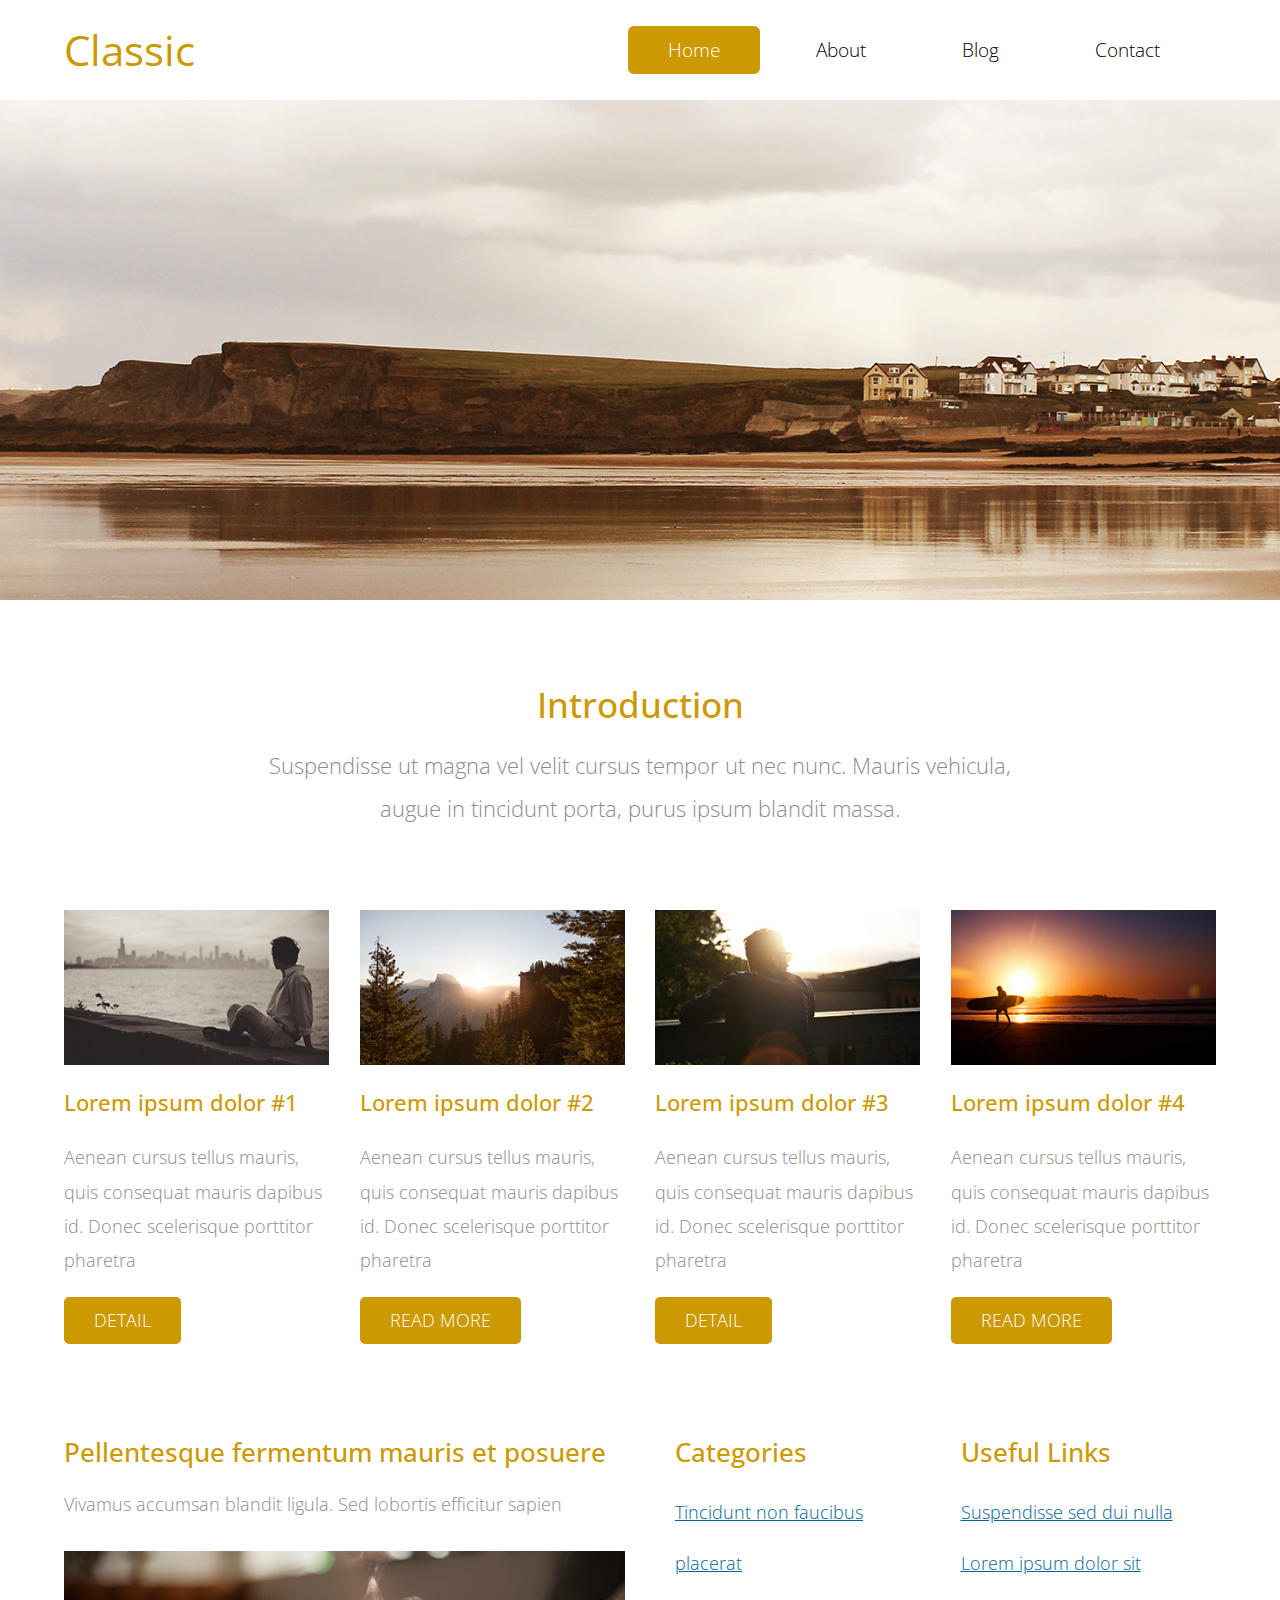
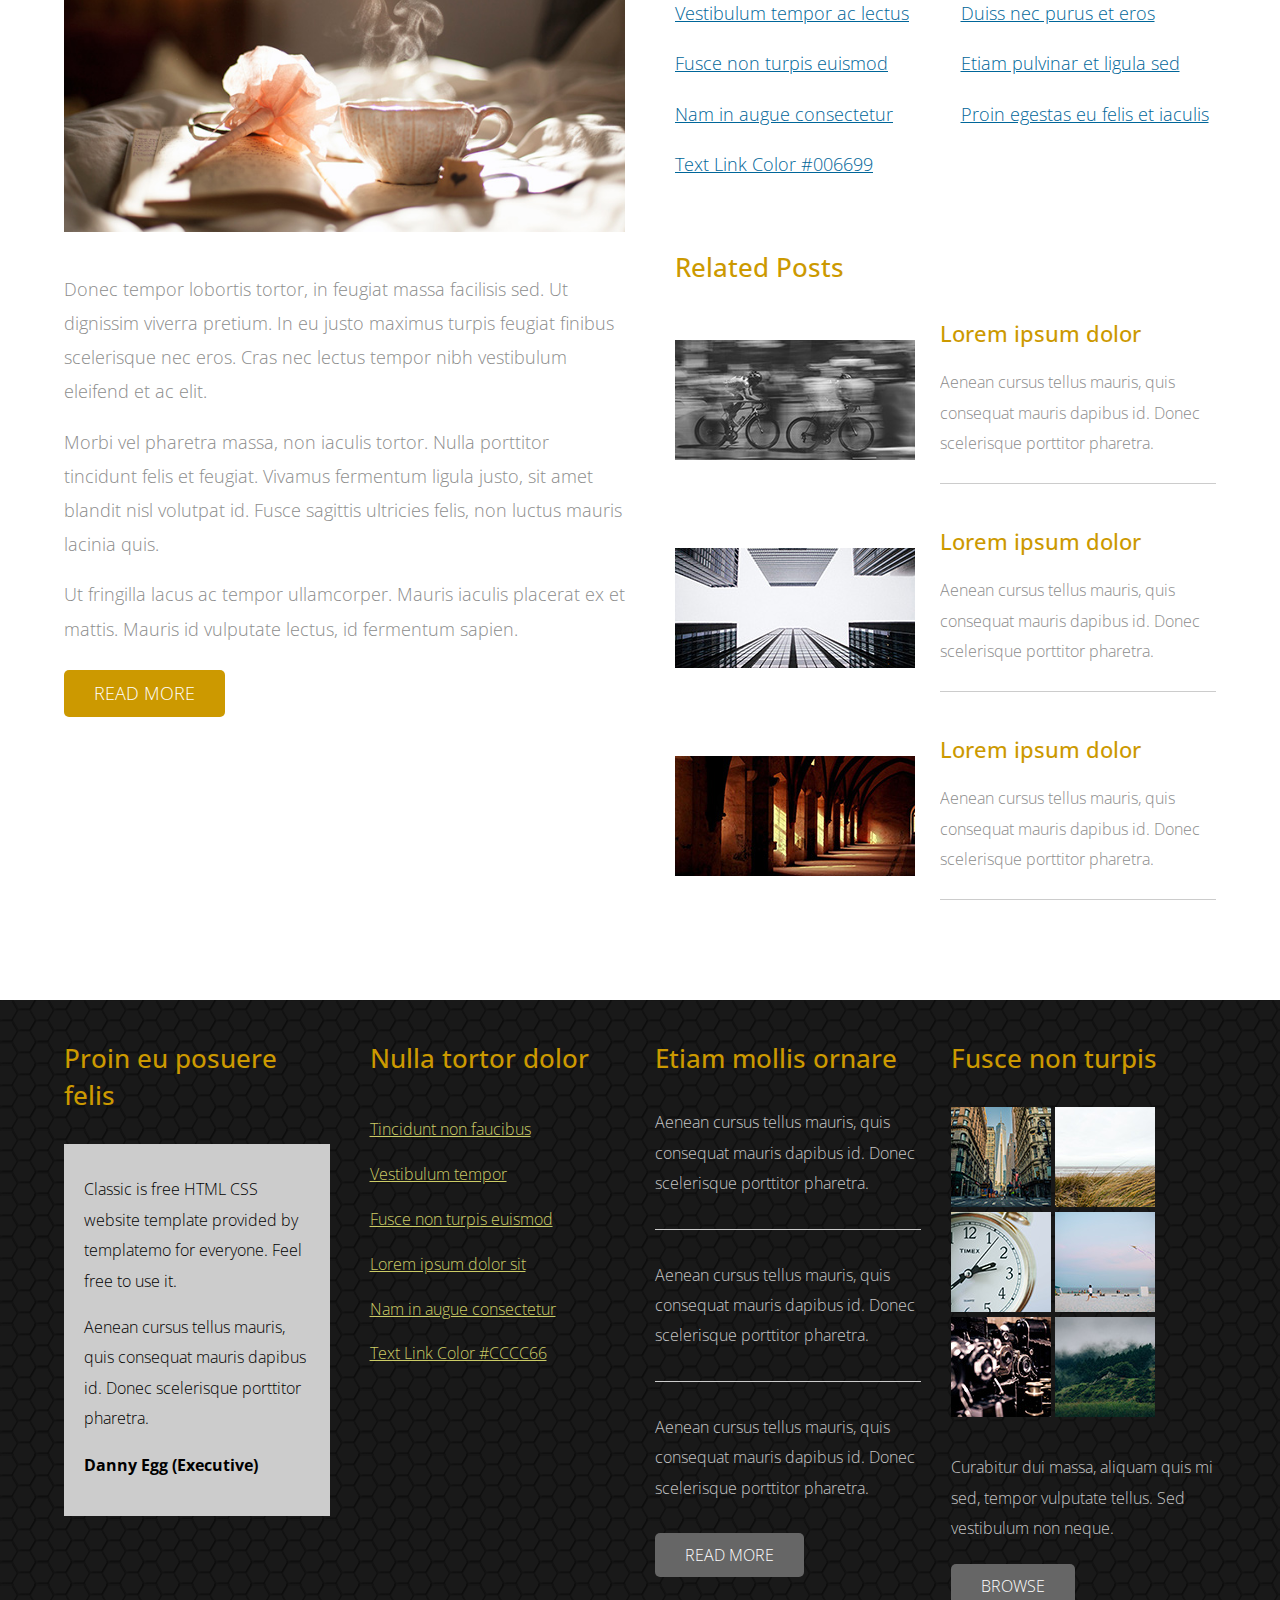
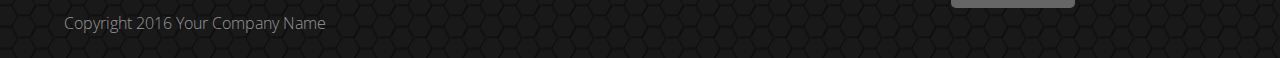
==== index.html @ 5d831ff1 "website is created" ====
<!DOCTYPE html>
<html>
<head>
    <meta charset="utf-8">
    <meta http-equiv="X-UA-Compatible" content="IE=edge">
    <meta name="viewport" content="width=device-width, initial-scale=1">

    <title>Classic - Responsive Bootstrap 4.0 Template</title>
<!--
Classic Template
http://www.templatemo.com/tm-488-classic
-->
    <!-- load stylesheets -->
    <link rel="stylesheet" href="https://fonts.googleapis.com/css?family=Open+Sans:300,400">  <!-- Google web font "Open Sans" -->
    <link rel="stylesheet" href="css/bootstrap.min.css">                                      <!-- Bootstrap style -->
    <link rel="stylesheet" href="css/templatemo-style.css">                                   <!-- Templatemo style -->

    <!-- HTML5 shim and Respond.js for IE8 support of HTML5 elements and media queries -->
    <!-- WARNING: Respond.js doesn't work if you view the page via file:// -->
        <!--[if lt IE 9]>
          <script src="https://oss.maxcdn.com/html5shiv/3.7.2/html5shiv.min.js"></script>
          <script src="https://oss.maxcdn.com/respond/1.4.2/respond.min.js"></script>
          <![endif]-->
</head>

    <body>
       
        <div class="tm-header">
            <div class="container-fluid">
                <div class="tm-header-inner">
                    <a href="#" class="navbar-brand tm-site-name">Classic</a>
                    
                    <!-- navbar -->
                    <nav class="navbar tm-main-nav">

                        <button class="navbar-toggler hidden-md-up" type="button" data-toggle="collapse" data-target="#tmNavbar">
                            &#9776;
                        </button>
                        
                        <div class="collapse navbar-toggleable-sm" id="tmNavbar">
                            <ul class="nav navbar-nav">
                                <li class="nav-item active">
                                    <a href="index.html" class="nav-link">Home</a>
                                </li>
                                <li class="nav-item">
                                    <a href="about.html" class="nav-link">About</a>
                                </li>
                                <li class="nav-item">
                                    <a href="blog.html" class="nav-link">Blog</a>
                                </li>
                                <li class="nav-item">
                                    <a href="contact.html" class="nav-link">Contact</a>
                                </li>
                            </ul>                        
                        </div>
                        
                    </nav>  

                </div>                                  
            </div>            
        </div>

        <div class="tm-home-img-container">
            <img src="img/tm-home-img.jpg" alt="Image" class="hidden-lg-up img-fluid">
        </div>

        <section class="tm-section">
            <div class="container-fluid">
                <div class="row">
                    <div class="col-xs-12 col-sm-12 col-md-12 col-lg-12 text-xs-center">
                        <h2 class="tm-gold-text tm-title">Introduction</h2>
                        <p class="tm-subtitle">Suspendisse ut magna vel velit cursus tempor ut nec nunc. Mauris vehicula, augue in tincidunt porta, purus ipsum blandit massa.</p>
                    </div>
                </div>
                <div class="row">
                    <div class="col-xs-12 col-sm-6 col-md-6 col-lg-3 col-xl-3">

                        <div class="tm-content-box">
                            <img src="img/tm-img-310x180-1.jpg" alt="Image" class="tm-margin-b-20 img-fluid">
                            <h4 class="tm-margin-b-20 tm-gold-text">Lorem ipsum dolor #1</h4>
                            <p class="tm-margin-b-20">Aenean cursus tellus mauris, quis
                            consequat mauris dapibus id. Donec
                            scelerisque porttitor pharetra</p>
                            <a href="#" class="tm-btn text-uppercase">Detail</a>    
                        </div>  

                    </div>

                    <div class="col-xs-12 col-sm-6 col-md-6 col-lg-3 col-xl-3">

                        <div class="tm-content-box">
                            <img src="img/tm-img-310x180-2.jpg" alt="Image" class="tm-margin-b-20 img-fluid">
                            <h4 class="tm-margin-b-20 tm-gold-text">Lorem ipsum dolor #2</h4>
                            <p class="tm-margin-b-20">Aenean cursus tellus mauris, quis
                            consequat mauris dapibus id. Donec
                            scelerisque porttitor pharetra</p>
                            <a href="#" class="tm-btn text-uppercase">Read More</a>    
                        </div>  

                    </div>

                    <div class="col-xs-12 col-sm-6 col-md-6 col-lg-3 col-xl-3">

                        <div class="tm-content-box">
                            <img src="img/tm-img-310x180-3.jpg" alt="Image" class="tm-margin-b-20 img-fluid">
                            <h4 class="tm-margin-b-20 tm-gold-text">Lorem ipsum dolor #3</h4>
                            <p class="tm-margin-b-20">Aenean cursus tellus mauris, quis
                            consequat mauris dapibus id. Donec
                            scelerisque porttitor pharetra</p>
                            <a href="#" class="tm-btn text-uppercase">Detail</a>    
                        </div>  

                    </div>

                    <div class="col-xs-12 col-sm-6 col-md-6 col-lg-3 col-xl-3">

                        <div class="tm-content-box">
                            <img src="img/tm-img-310x180-4.jpg" alt="Image" class="tm-margin-b-20 img-fluid">
                            <h4 class="tm-margin-b-20 tm-gold-text">Lorem ipsum dolor #4</h4>
                            <p class="tm-margin-b-20">Aenean cursus tellus mauris, quis
                            consequat mauris dapibus id. Donec
                            scelerisque porttitor pharetra</p>
                            <a href="#" class="tm-btn text-uppercase">Read More</a>    
                        </div>  

                    </div>
                </div> <!-- row -->

                <div class="row tm-margin-t-big">
                    <div class="col-xs-12 col-sm-12 col-md-12 col-lg-6 col-xl-6">
                        <div class="tm-2-col-left">
                            
                            <h3 class="tm-gold-text tm-title">Pellentesque fermentum mauris et posuere</h3>
                            <p class="tm-margin-b-30">Vivamus accumsan blandit ligula. Sed lobortis efficitur sapien</p>
                            <img src="img/tm-img-660x330-1.jpg" alt="Image" class="tm-margin-b-40 img-fluid">
                            <p>
                                Donec tempor lobortis tortor, in feugiat massa facilisis sed. Ut dignissim viverra pretium. In eu justo maximus turpis feugiat finibus scelerisque nec eros. Cras nec lectus tempor nibh vestibulum eleifend et ac elit.
                            </p>
                            <p>Morbi vel pharetra massa, non iaculis tortor. Nulla porttitor tincidunt felis et feugiat. Vivamus fermentum ligula justo, sit amet blandit nisl volutpat id. Fusce sagittis ultricies felis, non luctus mauris lacinia quis.</p>
                            <p class="m-b-2"> Ut fringilla lacus ac tempor ullamcorper. Mauris iaculis placerat ex et mattis. Mauris id vulputate lectus, id fermentum sapien.
                            </p>
                            <a href="#" class="tm-btn text-uppercase">Read More</a>

                        </div>
                    </div>

                    <div class="col-xs-12 col-sm-12 col-md-12 col-lg-6 col-xl-6">

                        <div class="tm-2-col-right">

                            <div class="tm-2-rows-md-swap">
                                <div class="tm-overflow-auto row tm-2-rows-md-down-2">
                                    <div class="col-xs-12 col-sm-6 col-md-6 col-lg-6 col-xl-6">
                                        <h3 class="tm-gold-text tm-title">
                                            Categories
                                        </h3>
                                        <nav>
                                            <ul class="nav">
                                                <li><a href="#" class="tm-text-link">Tincidunt non faucibus placerat</a></li>
                                                <li><a href="#" class="tm-text-link">Vestibulum tempor ac lectus</a></li>
                                                <li><a href="#" class="tm-text-link">Fusce non turpis euismod</a></li>
                                                <li><a href="#" class="tm-text-link">Nam in augue consectetur</a></li>
                                                <li><a href="#" class="tm-text-link">Text Link Color #006699</a></li>
                                            </ul>
                                        </nav>    
                                    </div> <!-- col -->

                                    <div class="col-xs-12 col-sm-6 col-md-6 col-lg-6 col-xl-6 tm-xs-m-t">
                                        <h3 class="tm-gold-text tm-title">
                                            Useful Links
                                        </h3>
                                        <nav>
                                            <ul class="nav">
                                                <li><a href="#" class="tm-text-link">Suspendisse sed dui nulla</a></li>
                                                <li><a href="#" class="tm-text-link">Lorem ipsum dolor sit</a></li>
                                                <li><a href="#" class="tm-text-link">Duiss nec purus et eros</a></li>
                                                <li><a href="#" class="tm-text-link">Etiam pulvinar et ligula sed</a></li>
                                                <li><a href="#" class="tm-text-link">Proin egestas eu felis et iaculis</a></li>
                                            </ul>
                                        </nav>    
                                    </div> <!-- col -->
                                </div>                        
                                
                                <div class="row tm-2-rows-md-down-1 tm-margin-t-mid">
                                    <div class="col-xs-12 col-sm-12 col-md-12 col-lg-12 col-xl-12">
                                        <h3 class="tm-gold-text tm-title tm-margin-b-30">Related Posts</h3>
                                        <div class="media tm-related-post">
                                          <div class="media-left media-middle">
                                            <a href="#">
                                              <img class="media-object" src="img/tm-img-240x120-1.jpg" alt="Generic placeholder image">
                                            </a>
                                          </div>
                                          <div class="media-body">
                                            <a href="#"><h4 class="media-heading tm-gold-text tm-margin-b-15">Lorem ipsum dolor</h4></a>
                                            <p class="tm-small-font tm-media-description">Aenean cursus tellus mauris, quis consequat mauris dapibus id. Donec scelerisque porttitor pharetra.</p>
                                          </div>
                                        </div>
                                        <div class="media tm-related-post">
                                          <div class="media-left media-middle">
                                            <a href="#">
                                              <img class="media-object" src="img/tm-img-240x120-2.jpg" alt="Generic placeholder image">
                                            </a>
                                          </div>
                                          <div class="media-body">
                                            <a href="#"><h4 class="media-heading tm-gold-text tm-margin-b-15">Lorem ipsum dolor</h4></a>
                                            <p class="tm-small-font tm-media-description">Aenean cursus tellus mauris, quis consequat mauris dapibus id. Donec scelerisque porttitor pharetra.</p>
                                          </div>
                                        </div>
                                        <div class="media tm-related-post">
                                          <div class="media-left media-middle">
                                            <a href="#">
                                              <img class="media-object" src="img/tm-img-240x120-3.jpg" alt="Generic placeholder image">
                                            </a>
                                          </div>
                                          <div class="media-body">
                                            <a href="#"><h4 class="media-heading tm-gold-text tm-margin-b-15">Lorem ipsum dolor</h4></a>
                                            <p class="tm-small-font tm-media-description">Aenean cursus tellus mauris, quis consequat mauris dapibus id. Donec scelerisque porttitor pharetra.</p>
                                          </div>
                                        </div>
                                    </div>
                                </div>    
                            </div>

                        </div>
                        
                    </div>
                </div> <!-- row -->

            </div>
        </section>
        
        <footer class="tm-footer">
            <div class="container-fluid">
                <div class="row">
                    
                    <div class="col-xs-12 col-sm-6 col-md-6 col-lg-3 col-xl-3">
                        
                        <div class="tm-footer-content-box">
                            <h3 class="tm-gold-text tm-title tm-footer-content-box-title">Proin eu posuere felis</h3>
                            <div class="tm-gray-bg">
                                <p>Classic is free HTML CSS website template provided by templatemo for everyone. Feel free to use it.</p>
                                <p>Aenean cursus tellus mauris, quis consequat mauris dapibus id. Donec scelerisque porttitor pharetra.</p>
                                <p><strong>Danny Egg (Executive)</strong></p>    
                            </div>    
                        </div>
                                                
                    </div>

                    <div class="col-xs-12 col-sm-6 col-md-6 col-lg-3 col-xl-3">
                        <div class="tm-footer-content-box tm-footer-links-container">
                        
                            <h3 class="tm-gold-text tm-title tm-footer-content-box-title">Nulla tortor dolor</h3>
                            <nav>
                                <ul class="nav">
                                    <li><a href="#" class="tm-footer-link">Tincidunt non faucibus</a></li>
                                    <li><a href="#" class="tm-footer-link">Vestibulum tempor</a></li>
                                    <li><a href="#" class="tm-footer-link">Fusce non turpis euismod</a></li>
                                    <li><a href="#" class="tm-footer-link">Lorem ipsum dolor sit</a></li>
                                    <li><a href="#" class="tm-footer-link">Nam in augue consectetur</a></li>
                                    <li><a href="#" class="tm-footer-link">Text Link Color #CCCC66</a></li>
                                </ul>
                            </nav>

                        </div>
                        
                    </div>

                    <!-- Add the extra clearfix for only the required viewport 
                        http://stackoverflow.com/questions/24590222/bootstrap-3-grid-with-different-height-in-each-item-is-it-solvable-using-only
                    -->
                    <div class="clearfix hidden-lg-up"></div>

                    <div class="col-xs-12 col-sm-6 col-md-6 col-lg-3 col-xl-3">

                        <div class="tm-footer-content-box">
                        
                            <h3 class="tm-gold-text tm-title tm-footer-content-box-title">Etiam mollis ornare</h3>
                            <p class="tm-margin-b-30">Aenean cursus tellus mauris, quis consequat mauris dapibus id. Donec scelerisque porttitor pharetra.</p><hr class="tm-margin-b-30">
                            <p class="tm-margin-b-30">Aenean cursus tellus mauris, quis consequat mauris dapibus id. Donec scelerisque porttitor pharetra.</p><hr class="tm-margin-b-30">
                            <p class="tm-margin-b-30">Aenean cursus tellus mauris, quis consequat mauris dapibus id. Donec scelerisque porttitor pharetra.</p>
                            <a href="#" class="tm-btn tm-btn-gray text-uppercase">Read More</a>

                        </div>
                        
                    </div>

                    <div class="col-xs-12 col-sm-6 col-md-6 col-lg-3 col-xl-3">

                        <div class="tm-footer-content-box">
                        
                            <h3 class="tm-gold-text tm-title tm-footer-content-box-title">Fusce non turpis</h3>
                            <div class="tm-margin-b-30">
                                <img src="img/tm-img-100x100-1.jpg" alt="Image" class="tm-footer-thumbnail">
                                <img src="img/tm-img-100x100-2.jpg" alt="Image" class="tm-footer-thumbnail">
                                <img src="img/tm-img-100x100-3.jpg" alt="Image" class="tm-footer-thumbnail">
                                <img src="img/tm-img-100x100-4.jpg" alt="Image" class="tm-footer-thumbnail">
                                <img src="img/tm-img-100x100-5.jpg" alt="Image" class="tm-footer-thumbnail">
                                <img src="img/tm-img-100x100-6.jpg" alt="Image" class="tm-footer-thumbnail">
                            </div>
                            <p class="tm-margin-b-20">Curabitur dui massa, aliquam quis mi sed, tempor vulputate tellus. Sed vestibulum non neque.</p>
                            <a href="#" class="tm-btn tm-btn-gray text-uppercase">Browse</a>

                        </div>
                        
                    </div>


                </div>

                <div class="row">
                    <div class="col-xs-12 tm-copyright-col">
                        <p class="tm-copyright-text">Copyright 2016 Your Company Name</p>
                    </div>
                </div>
            </div>
        </footer>

        <!-- load JS files -->
        <script src="js/jquery-1.11.3.min.js"></script>             <!-- jQuery (https://jquery.com/download/) -->
        <script src="https://www.atlasestateagents.co.uk/javascript/tether.min.js"></script> <!-- Tether for Bootstrap, http://stackoverflow.com/questions/34567939/how-to-fix-the-error-error-bootstrap-tooltips-require-tether-http-github-h --> 
        <script src="js/bootstrap.min.js"></script>                 <!-- Bootstrap (http://v4-alpha.getbootstrap.com/) -->
       
</body>
</html>
---- css/templatemo-style.css ----
/* 

Classic Template

http://www.templatemo.com/tm-488-classic

-----------------------------*/

body {
	color: #8c8c8c;
	font-family: 'Open Sans', Helvetica, Arial, sans-serif;
	font-size: 18px;
	font-weight: 300;
	overflow-x: hidden;
}

a, button { transition: all 0.3s ease; }
a:hover,
a:focus {
	text-decoration: none;
	outline: none;
}

h2 { font-size: 2.2rem; }
.tm-thin-font { font-weight: 300; }

.container-fluid {
	margin-left: auto;
	margin-right: auto;
	max-width: 1390px;
	overflow-x: hidden;
}

@media (max-width: 1390px) {
	.container-fluid {
		padding-left: 5%;
		padding-right: 5%;
	}
}

.tm-header-inner {
	display: -webkit-flex;
	display: -ms-flexbox;
	display: flex;
	-webkit-align-items: center;
	    -ms-flex-align: center;
	        align-items: center;
	-webkit-justify-content: space-between;
	    -ms-flex-pack: justify;
	        justify-content: space-between;
	height: 100px;
}

.tm-site-name {
	color: #cc9900;
	display: block;
	font-size: 2.6rem;
	font-weight: 400;
}

.tm-main-nav { font-size: 1.2rem; }

.navbar-nav .nav-link {
	border-radius: 6px;
	color: black;
	padding: 10px 40px;
}

.nav-item.active .nav-link,
.nav-link:hover,
.nav-link:focus {
	color: white;
	background-color: #cc9900;

}

.tm-gold-text { color: #cc9900; }

.tm-section {
	padding-top: 80px;
	padding-bottom: 100px;
}

.tm-home-img-container {
	background-image: url('../img/tm-home-img.jpg');
	background-size: auto;
	background-position: center;
	background-repeat: no-repeat;
	height: 500px;
}

.tm-about-img-container { background-image: url('../img/tm-about-img.jpg');	}
.tm-blog-img-container { background-image: url('../img/tm-blog-img.jpg'); }
.tm-contact-img-container { background-image: url('../img/tm-contact-img.jpg'); }

.tm-about-img-container,
.tm-blog-img-container,
.tm-contact-img-container {
	background-size: auto 200px;
	background-position: center;
	background-repeat: no-repeat;
	height: 200px;
}

.tm-title {
	margin-bottom: 1rem;
	line-height: 1.4;
}

.tm-subtitle {
	font-size: 1.4rem;
	max-width: 800px;
	margin: 0 auto 80px;
}

.tm-content-box {
	max-width: 310px;
	margin: 0 auto;
}

h3 { font-size: 1.65rem; }
h4 { 
	font-size: 1.4rem;
	line-height: 1.6;
}

.tm-btn {
	color: white;
	background-color: #cc9900;
	border: none;
	border-radius: 5px;
	display: inline-block;
	padding: 10px 30px;
}

.tm-btn:hover,
.tm-btn:focus {
	background-color: #906E09;
	color: white;
	outline: none;
}

.tm-btn-gray { background-color: #666666; }
.tm-btn-gray:hover,
.tm-btn-gray:focus {
	background-color: #515050;	
}

.tm-margin-b-15 { margin-bottom: 15px; }
.tm-margin-b-20 { margin-bottom: 20px; }
.tm-margin-b-30 { margin-bottom: 30px; }
.tm-margin-b-40 { margin-bottom: 40px; }
.tm-margin-t-big { margin-top: 90px; }
.tm-margin-t-mid { margin-top: 60px; }
.tm-margin-t-small { margin-top: 30px; }

.tm-text-link { 
	color: #006699; 
	line-height: 2.8;
	text-decoration: underline;
}
.tm-overflow-auto { overflow: auto; }
.tm-small-font { font-size: 1rem; }
.tm-related-post { margin-bottom: 40px; }
.tm-related-post:last-child { margin-bottom: 0; }
.media-left { padding-right: 25px; }
.media-body {
	border-bottom: 1px solid #ccc;
	padding-bottom: 25px;
}

.tm-media-description { margin-bottom: 0; }

.tm-2-col-right { padding-left: 20px; }

.tm-footer {
	color: #c6c6c6;
	background-color: #191919;
	background-image: url('../img/classic-pattern-bg.png');
	font-size: 1rem;
	padding-top: 40px;
	padding-bottom: 20px;
}

.tm-footer-links-container { padding-left: 10px; }

.tm-footer-link {
	color: #CCCC66;
	line-height: 2.8;
	text-decoration: underline;
}

.tm-footer-link:hover,
.tm-footer-link:focus {
	color: #CCCC66;
	text-decoration: none;
}
.tm-footer-thumbnail { margin-bottom: 5px; }

.tm-copyright-text { 
	color: #999999; 
	margin-bottom: 0;
}

hr { border-top: 1px solid #CCCCCC; }
p { line-height: 1.9; }

.tm-gray-bg { 
	background-color: #CCCCCC; 
	color: black;
	padding: 30px 20px 20px;
}
.tm-footer-content-box-title { margin-bottom: 30px; }

.tm-img-post { margin-bottom: 30px; }

.tm-aside-r { padding-left: 30px; }

.form-control {
	border-radius: 0;
	font-size: 1.1rem;
	padding: 0.75rem 1rem;
}

.form-control:focus { border-color: #CC9900; }

.tm-form-description { margin-top: 30px; }
.tm-contact-form { padding-top: 20px; }

#google-map {
    height: 333px;
    width: 100%;
    margin-top: 40px;
}

.tm-contact-right { padding-left: 30px; }
.tm-p-small { font-size: 1rem; }

@media (max-width: 1199px) {
	.tm-2-col-left { padding-right: 0; }
	.tm-2-col-right { padding-left: 0; }
	.tm-text-link {
		line-height: 2.2;
	}
	.container-fluid {
		padding-left: 4%;
		padding-right: 4%;
	}
}

@media (max-width: 991px){

	.tm-home-img-container {
		background:none;
		height: auto;
	}

	.tm-subtitle { margin-bottom: 40px; }
	
	#tmNavbar .navbar-nav .nav-link { padding: 10px 25px; }
	.media { max-width: 240px; }
	.media-left {
		display: block;
		margin-bottom: 20px;
	}

	.tm-content-box { margin-bottom: 50px; }
	.tm-text-link { line-height: 2.4; }

	.tm-section {
	    padding-top: 50px;
	    padding-bottom: 60px;
	}

	.tm-2-col-left, .tm-2-col-right { 
		margin: 0 auto;
		max-width: 660px; 
	}
	
	.tm-margin-t-big { margin-top: 30px; }
	.media { max-width: 100%; }
	.media-left {
		display: table-cell;
		margin-bottom: 0;
	}

	.tm-footer-content-box { margin-bottom: 40px; }

	.tm-2-rows-md-swap {
		display: -webkit-flex;
		display: -ms-flexbox;
		display: flex;
		-webkit-flex-direction: column;
		    -ms-flex-direction: column;
		        flex-direction: column;
	}

	.tm-2-rows-md-down-1 {
		-webkit-order: 1;
		    -ms-flex-order: 1;
		        order: 1;		
	}
	.tm-2-rows-md-down-2 {
		-webkit-order: 2;
		    -ms-flex-order: 2;
		        order: 2;
		margin-bottom: 0;
		margin-top: 30px;		
	}

	.tm-contact-right { 
		padding-left: 15px; 
		padding-top: 40px;
	}
}

@media (max-width: 897px) {
	.tm-btn {
		padding: 10px 15px;
		font-size: 1rem;
	}
}

@media (max-width: 767px) {
	.tm-main-nav {
		position: fixed;
		right: 0;
		top: 21px;
		z-index: 1000;
	}
	#tmNavbar .navbar-nav .nav-item { float: none; }
	#tmNavbar .navbar-nav .nav-link { padding: 10px 35px; }
	#tmNavbar {
		background: white; 
		border-radius: 6px;
	}
	#tmNavbar .navbar-nav .nav-item+.nav-item { margin-left: 0; }
	.navbar-toggler {
		background: white;
		border-color: #cc9900;
		color: #cc9900;
		display: block;
		margin-left: auto;
		margin-right: 0;
	}
	.navbar-toggler:focus { outline: none; }
	.tm-content-box { margin-bottom: 50px; }
	
	.tm-2-col-left {
		padding-right: 0;
		max-width: 660px;
	}

	.tm-2-col-right { padding-left: 0; }
	.tm-margin-b-40 { margin-bottom: 25px; }
	
	.tm-copyright-text { padding-top: 0; }
	.tm-gray-bg { padding: 20px 20px 10px; }
	.tm-footer { padding-bottom: 15px; }

	.tm-2-rows-sm-swap {
		display: -webkit-flex;
		display: -ms-flexbox;
		display: flex;
		-webkit-flex-direction: column;
		    -ms-flex-direction: column;
		        flex-direction: column;
	}

	.tm-2-rows-sm-down-1 {
		-webkit-order: 1;
		    -ms-flex-order: 1;
		        order: 1;		
	}
	.tm-2-rows-sm-down-2 {
		-webkit-order: 2;
		    -ms-flex-order: 2;
		        order: 2;
		margin-bottom: 0;
		margin-top: 30px;		
	}

	.tm-sm-m-b { margin-bottom: 20px; }
	.tm-aside-r { padding-left: 15px; }
	.tm-aside-container {
		max-width: 310px;
		margin: 0 auto;
	}

	.tm-blog-post {	padding-bottom: 10px; }
	.tm-content-box-contact {
		margin-top: 40px;
		margin-bottom: 0;
	}

	.tm-contact-row-related-posts {	margin-top: 40px; }
}

@media (max-width: 543px) {
	.tm-footer-links-container { padding-left: 0; }
	.tm-xs-m-t { margin-top: 20px; }
	.tm-btn { padding: 10px 30px; }
}

@media(max-width: 510px) {
	.media { max-width: 240px; }
	.media-left {
		display: block;
		margin-bottom: 20px;
	}
		
	.tm-section {
		padding-top: 10%;
		padding-bottom: 10%;
	}

	.tm-subtitle { margin-bottom: 20px; }
	.tm-margin-b-40 { margin-bottom: 15px; }
	.tm-content-box { margin-bottom: 40px; }
	.tm-margin-t-mid { margin-top: 30px; }
	.tm-footer-content-box { margin-bottom: 40px; }
	.tm-footer-content-box-title { margin-bottom: 15px; }
	#google-map { margin-top: 25px; }
	.tm-map-section { margin-top: 50px; }

	.tm-contact-related-posts-container {
		max-width: 240px;
		margin-left: auto;
		margin-right: auto;
	}
}
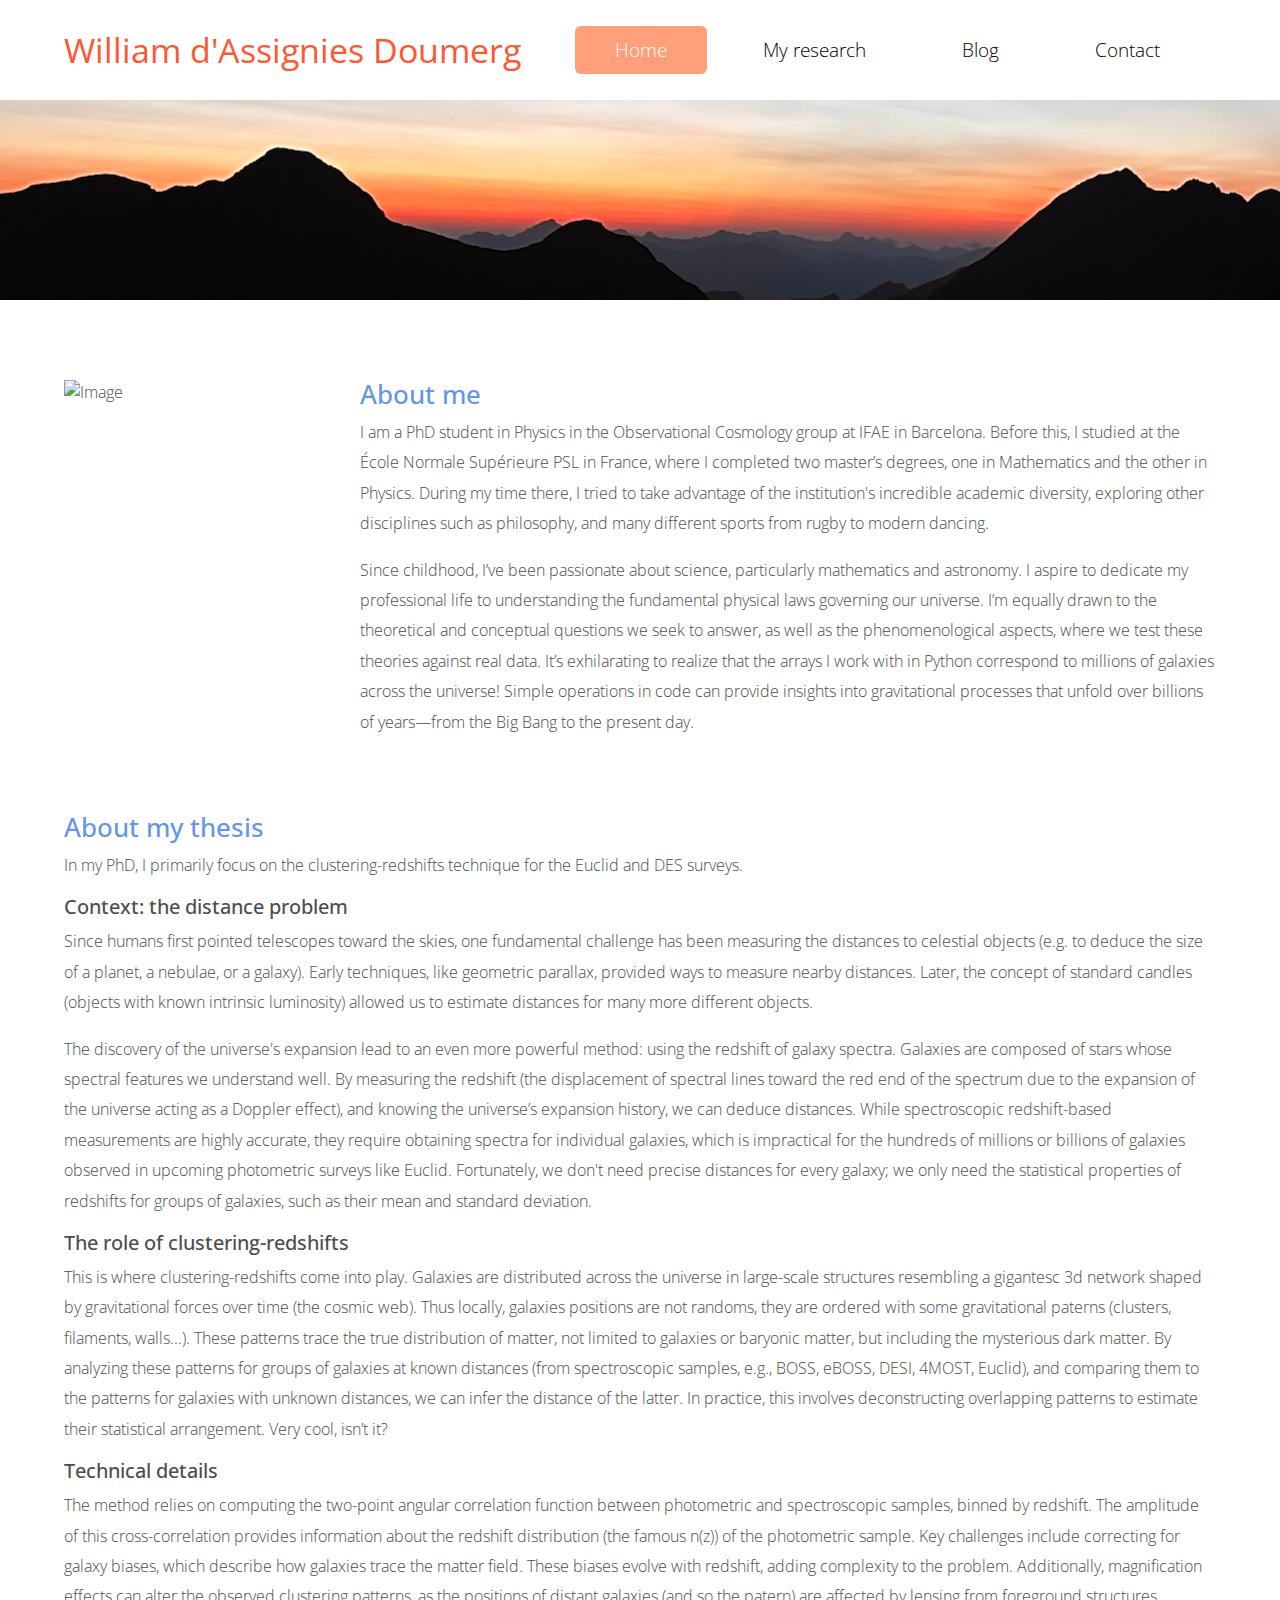
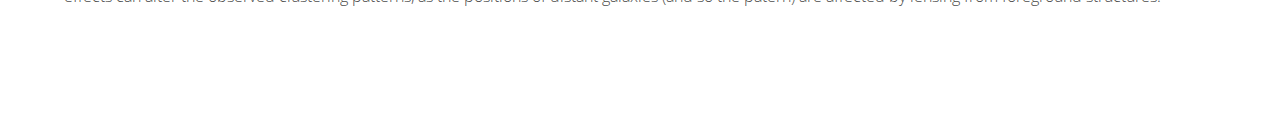
==== commit 57fc981f: "website is updtaed" ====
--- a/index.html
+++ b/index.html
@@ -24,26 +24,26 @@
 </head>
 
     <body>
-       
+
         <div class="tm-header">
             <div class="container-fluid">
                 <div class="tm-header-inner">
-                    <a href="#" class="navbar-brand tm-site-name">Classic</a>
-                    
+                    <a href="#" class="navbar-brand tm-site-name">William d'Assignies Doumerg</a>
+
                     <!-- navbar -->
                     <nav class="navbar tm-main-nav">
 
                         <button class="navbar-toggler hidden-md-up" type="button" data-toggle="collapse" data-target="#tmNavbar">
                             &#9776;
                         </button>
-                        
+
                         <div class="collapse navbar-toggleable-sm" id="tmNavbar">
                             <ul class="nav navbar-nav">
                                 <li class="nav-item active">
                                     <a href="index.html" class="nav-link">Home</a>
                                 </li>
                                 <li class="nav-item">
-                                    <a href="about.html" class="nav-link">About</a>
+                                    <a href="about.html" class="nav-link">My research</a>
                                 </li>
                                 <li class="nav-item">
                                     <a href="blog.html" class="nav-link">Blog</a>
@@ -51,274 +51,65 @@
                                 <li class="nav-item">
                                     <a href="contact.html" class="nav-link">Contact</a>
                                 </li>
-                            </ul>                        
+                            </ul>
                         </div>
-                        
-                    </nav>  
 
-                </div>                                  
-            </div>            
+                    </nav>
+
+                </div>
+            </div>
         </div>
 
-        <div class="tm-home-img-container">
-            <img src="img/tm-home-img.jpg" alt="Image" class="hidden-lg-up img-fluid">
-        </div>
-
-        <section class="tm-section">
-            <div class="container-fluid">
-                <div class="row">
-                    <div class="col-xs-12 col-sm-12 col-md-12 col-lg-12 text-xs-center">
-                        <h2 class="tm-gold-text tm-title">Introduction</h2>
-                        <p class="tm-subtitle">Suspendisse ut magna vel velit cursus tempor ut nec nunc. Mauris vehicula, augue in tincidunt porta, purus ipsum blandit massa.</p>
-                    </div>
-                </div>
-                <div class="row">
-                    <div class="col-xs-12 col-sm-6 col-md-6 col-lg-3 col-xl-3">
-
-                        <div class="tm-content-box">
-                            <img src="img/tm-img-310x180-1.jpg" alt="Image" class="tm-margin-b-20 img-fluid">
-                            <h4 class="tm-margin-b-20 tm-gold-text">Lorem ipsum dolor #1</h4>
-                            <p class="tm-margin-b-20">Aenean cursus tellus mauris, quis
-                            consequat mauris dapibus id. Donec
-                            scelerisque porttitor pharetra</p>
-                            <a href="#" class="tm-btn text-uppercase">Detail</a>    
-                        </div>  
-
-                    </div>
-
-                    <div class="col-xs-12 col-sm-6 col-md-6 col-lg-3 col-xl-3">
-
-                        <div class="tm-content-box">
-                            <img src="img/tm-img-310x180-2.jpg" alt="Image" class="tm-margin-b-20 img-fluid">
-                            <h4 class="tm-margin-b-20 tm-gold-text">Lorem ipsum dolor #2</h4>
-                            <p class="tm-margin-b-20">Aenean cursus tellus mauris, quis
-                            consequat mauris dapibus id. Donec
-                            scelerisque porttitor pharetra</p>
-                            <a href="#" class="tm-btn text-uppercase">Read More</a>    
-                        </div>  
-
-                    </div>
-
-                    <div class="col-xs-12 col-sm-6 col-md-6 col-lg-3 col-xl-3">
-
-                        <div class="tm-content-box">
-                            <img src="img/tm-img-310x180-3.jpg" alt="Image" class="tm-margin-b-20 img-fluid">
-                            <h4 class="tm-margin-b-20 tm-gold-text">Lorem ipsum dolor #3</h4>
-                            <p class="tm-margin-b-20">Aenean cursus tellus mauris, quis
-                            consequat mauris dapibus id. Donec
-                            scelerisque porttitor pharetra</p>
-                            <a href="#" class="tm-btn text-uppercase">Detail</a>    
-                        </div>  
-
-                    </div>
-
-                    <div class="col-xs-12 col-sm-6 col-md-6 col-lg-3 col-xl-3">
-
-                        <div class="tm-content-box">
-                            <img src="img/tm-img-310x180-4.jpg" alt="Image" class="tm-margin-b-20 img-fluid">
-                            <h4 class="tm-margin-b-20 tm-gold-text">Lorem ipsum dolor #4</h4>
-                            <p class="tm-margin-b-20">Aenean cursus tellus mauris, quis
-                            consequat mauris dapibus id. Donec
-                            scelerisque porttitor pharetra</p>
-                            <a href="#" class="tm-btn text-uppercase">Read More</a>    
-                        </div>  
-
-                    </div>
-                </div> <!-- row -->
-
-                <div class="row tm-margin-t-big">
-                    <div class="col-xs-12 col-sm-12 col-md-12 col-lg-6 col-xl-6">
-                        <div class="tm-2-col-left">
-                            
-                            <h3 class="tm-gold-text tm-title">Pellentesque fermentum mauris et posuere</h3>
-                            <p class="tm-margin-b-30">Vivamus accumsan blandit ligula. Sed lobortis efficitur sapien</p>
-                            <img src="img/tm-img-660x330-1.jpg" alt="Image" class="tm-margin-b-40 img-fluid">
-                            <p>
-                                Donec tempor lobortis tortor, in feugiat massa facilisis sed. Ut dignissim viverra pretium. In eu justo maximus turpis feugiat finibus scelerisque nec eros. Cras nec lectus tempor nibh vestibulum eleifend et ac elit.
-                            </p>
-                            <p>Morbi vel pharetra massa, non iaculis tortor. Nulla porttitor tincidunt felis et feugiat. Vivamus fermentum ligula justo, sit amet blandit nisl volutpat id. Fusce sagittis ultricies felis, non luctus mauris lacinia quis.</p>
-                            <p class="m-b-2"> Ut fringilla lacus ac tempor ullamcorper. Mauris iaculis placerat ex et mattis. Mauris id vulputate lectus, id fermentum sapien.
-                            </p>
-                            <a href="#" class="tm-btn text-uppercase">Read More</a>
-
-                        </div>
-                    </div>
-
-                    <div class="col-xs-12 col-sm-12 col-md-12 col-lg-6 col-xl-6">
-
-                        <div class="tm-2-col-right">
-
-                            <div class="tm-2-rows-md-swap">
-                                <div class="tm-overflow-auto row tm-2-rows-md-down-2">
-                                    <div class="col-xs-12 col-sm-6 col-md-6 col-lg-6 col-xl-6">
-                                        <h3 class="tm-gold-text tm-title">
-                                            Categories
-                                        </h3>
-                                        <nav>
-                                            <ul class="nav">
-                                                <li><a href="#" class="tm-text-link">Tincidunt non faucibus placerat</a></li>
-                                                <li><a href="#" class="tm-text-link">Vestibulum tempor ac lectus</a></li>
-                                                <li><a href="#" class="tm-text-link">Fusce non turpis euismod</a></li>
-                                                <li><a href="#" class="tm-text-link">Nam in augue consectetur</a></li>
-                                                <li><a href="#" class="tm-text-link">Text Link Color #006699</a></li>
-                                            </ul>
-                                        </nav>    
-                                    </div> <!-- col -->
-
-                                    <div class="col-xs-12 col-sm-6 col-md-6 col-lg-6 col-xl-6 tm-xs-m-t">
-                                        <h3 class="tm-gold-text tm-title">
-                                            Useful Links
-                                        </h3>
-                                        <nav>
-                                            <ul class="nav">
-                                                <li><a href="#" class="tm-text-link">Suspendisse sed dui nulla</a></li>
-                                                <li><a href="#" class="tm-text-link">Lorem ipsum dolor sit</a></li>
-                                                <li><a href="#" class="tm-text-link">Duiss nec purus et eros</a></li>
-                                                <li><a href="#" class="tm-text-link">Etiam pulvinar et ligula sed</a></li>
-                                                <li><a href="#" class="tm-text-link">Proin egestas eu felis et iaculis</a></li>
-                                            </ul>
-                                        </nav>    
-                                    </div> <!-- col -->
-                                </div>                        
-                                
-                                <div class="row tm-2-rows-md-down-1 tm-margin-t-mid">
-                                    <div class="col-xs-12 col-sm-12 col-md-12 col-lg-12 col-xl-12">
-                                        <h3 class="tm-gold-text tm-title tm-margin-b-30">Related Posts</h3>
-                                        <div class="media tm-related-post">
-                                          <div class="media-left media-middle">
-                                            <a href="#">
-                                              <img class="media-object" src="img/tm-img-240x120-1.jpg" alt="Generic placeholder image">
-                                            </a>
-                                          </div>
-                                          <div class="media-body">
-                                            <a href="#"><h4 class="media-heading tm-gold-text tm-margin-b-15">Lorem ipsum dolor</h4></a>
-                                            <p class="tm-small-font tm-media-description">Aenean cursus tellus mauris, quis consequat mauris dapibus id. Donec scelerisque porttitor pharetra.</p>
-                                          </div>
-                                        </div>
-                                        <div class="media tm-related-post">
-                                          <div class="media-left media-middle">
-                                            <a href="#">
-                                              <img class="media-object" src="img/tm-img-240x120-2.jpg" alt="Generic placeholder image">
-                                            </a>
-                                          </div>
-                                          <div class="media-body">
-                                            <a href="#"><h4 class="media-heading tm-gold-text tm-margin-b-15">Lorem ipsum dolor</h4></a>
-                                            <p class="tm-small-font tm-media-description">Aenean cursus tellus mauris, quis consequat mauris dapibus id. Donec scelerisque porttitor pharetra.</p>
-                                          </div>
-                                        </div>
-                                        <div class="media tm-related-post">
-                                          <div class="media-left media-middle">
-                                            <a href="#">
-                                              <img class="media-object" src="img/tm-img-240x120-3.jpg" alt="Generic placeholder image">
-                                            </a>
-                                          </div>
-                                          <div class="media-body">
-                                            <a href="#"><h4 class="media-heading tm-gold-text tm-margin-b-15">Lorem ipsum dolor</h4></a>
-                                            <p class="tm-small-font tm-media-description">Aenean cursus tellus mauris, quis consequat mauris dapibus id. Donec scelerisque porttitor pharetra.</p>
-                                          </div>
-                                        </div>
-                                    </div>
-                                </div>    
-                            </div>
-
-                        </div>
-                        
-                    </div>
-                </div> <!-- row -->
-
-            </div>
-        </section>
-        
-        <footer class="tm-footer">
-            <div class="container-fluid">
-                <div class="row">
-                    
-                    <div class="col-xs-12 col-sm-6 col-md-6 col-lg-3 col-xl-3">
-                        
-                        <div class="tm-footer-content-box">
-                            <h3 class="tm-gold-text tm-title tm-footer-content-box-title">Proin eu posuere felis</h3>
-                            <div class="tm-gray-bg">
-                                <p>Classic is free HTML CSS website template provided by templatemo for everyone. Feel free to use it.</p>
-                                <p>Aenean cursus tellus mauris, quis consequat mauris dapibus id. Donec scelerisque porttitor pharetra.</p>
-                                <p><strong>Danny Egg (Executive)</strong></p>    
-                            </div>    
-                        </div>
-                                                
-                    </div>
-
-                    <div class="col-xs-12 col-sm-6 col-md-6 col-lg-3 col-xl-3">
-                        <div class="tm-footer-content-box tm-footer-links-container">
-                        
-                            <h3 class="tm-gold-text tm-title tm-footer-content-box-title">Nulla tortor dolor</h3>
-                            <nav>
-                                <ul class="nav">
-                                    <li><a href="#" class="tm-footer-link">Tincidunt non faucibus</a></li>
-                                    <li><a href="#" class="tm-footer-link">Vestibulum tempor</a></li>
-                                    <li><a href="#" class="tm-footer-link">Fusce non turpis euismod</a></li>
-                                    <li><a href="#" class="tm-footer-link">Lorem ipsum dolor sit</a></li>
-                                    <li><a href="#" class="tm-footer-link">Nam in augue consectetur</a></li>
-                                    <li><a href="#" class="tm-footer-link">Text Link Color #CCCC66</a></li>
-                                </ul>
-                            </nav>
-
-                        </div>
-                        
-                    </div>
-
-                    <!-- Add the extra clearfix for only the required viewport 
-                        http://stackoverflow.com/questions/24590222/bootstrap-3-grid-with-different-height-in-each-item-is-it-solvable-using-only
-                    -->
-                    <div class="clearfix hidden-lg-up"></div>
-
-                    <div class="col-xs-12 col-sm-6 col-md-6 col-lg-3 col-xl-3">
-
-                        <div class="tm-footer-content-box">
-                        
-                            <h3 class="tm-gold-text tm-title tm-footer-content-box-title">Etiam mollis ornare</h3>
-                            <p class="tm-margin-b-30">Aenean cursus tellus mauris, quis consequat mauris dapibus id. Donec scelerisque porttitor pharetra.</p><hr class="tm-margin-b-30">
-                            <p class="tm-margin-b-30">Aenean cursus tellus mauris, quis consequat mauris dapibus id. Donec scelerisque porttitor pharetra.</p><hr class="tm-margin-b-30">
-                            <p class="tm-margin-b-30">Aenean cursus tellus mauris, quis consequat mauris dapibus id. Donec scelerisque porttitor pharetra.</p>
-                            <a href="#" class="tm-btn tm-btn-gray text-uppercase">Read More</a>
-
-                        </div>
-                        
-                    </div>
-
-                    <div class="col-xs-12 col-sm-6 col-md-6 col-lg-3 col-xl-3">
-
-                        <div class="tm-footer-content-box">
-                        
-                            <h3 class="tm-gold-text tm-title tm-footer-content-box-title">Fusce non turpis</h3>
-                            <div class="tm-margin-b-30">
-                                <img src="img/tm-img-100x100-1.jpg" alt="Image" class="tm-footer-thumbnail">
-                                <img src="img/tm-img-100x100-2.jpg" alt="Image" class="tm-footer-thumbnail">
-                                <img src="img/tm-img-100x100-3.jpg" alt="Image" class="tm-footer-thumbnail">
-                                <img src="img/tm-img-100x100-4.jpg" alt="Image" class="tm-footer-thumbnail">
-                                <img src="img/tm-img-100x100-5.jpg" alt="Image" class="tm-footer-thumbnail">
-                                <img src="img/tm-img-100x100-6.jpg" alt="Image" class="tm-footer-thumbnail">
-                            </div>
-                            <p class="tm-margin-b-20">Curabitur dui massa, aliquam quis mi sed, tempor vulputate tellus. Sed vestibulum non neque.</p>
-                            <a href="#" class="tm-btn tm-btn-gray text-uppercase">Browse</a>
-
-                        </div>
-                        
-                    </div>
-
+                <div class="tm-home-img-container">
 
                 </div>
 
-                <div class="row">
-                    <div class="col-xs-12 tm-copyright-col">
-                        <p class="tm-copyright-text">Copyright 2016 Your Company Name</p>
+                <section class="tm-section">
+                    <div class="container-fluid">
+                        <div class="row tm-2-rows-sm-swap">
+                            <div class="col-xs-12 col-sm-12 col-md-4 col-lg-3 col-xl-3 tm-2-rows-sm-down-2">
+
+                                <img src="img/me.JPG" alt="Image" class="img-fluid tm-img-post">
+
+
+
+
+                            </div>
+
+                            <div class="col-xs-12 col-sm-12 col-md-8 col-lg-9 col-xl-9 tm-2-rows-sm-down-1">
+                                <h3 class="tm-gold-text"> About me </h3>
+                                <p>I am a PhD student in Physics in the Observational Cosmology group at IFAE in Barcelona. Before this, I studied at the École Normale Supérieure PSL in France, where I completed two master’s degrees, one in Mathematics and the other in Physics. During my time there, I tried to take advantage of the institution's incredible academic diversity, exploring other disciplines such as philosophy, and many different sports from rugby to modern dancing.</p>
+                                <p>Since childhood, I’ve been passionate about science, particularly mathematics and astronomy. I aspire to dedicate my professional life to understanding the fundamental physical laws governing our universe. I’m equally drawn to the theoretical and conceptual questions we seek to answer, as well as the phenomenological aspects, where we test these theories against real data. It’s exhilarating to realize that the arrays I work with in Python correspond to millions of galaxies across the universe! Simple operations in code can provide insights into gravitational processes that unfold over billions of years—from the Big Bang to the present day.<p>
+                                </div>
+                        </div>
+
+                        <div class="row tm-margin-t-mid">
+                            <div class="col-xs-12">
+                                <h3 class="tm-gold-text"> About my thesis</h3>
+                                <p>In my PhD, I primarily focus on the clustering-redshifts technique for the Euclid and DES surveys.</p>
+
+
+                                <h5>Context: the distance problem</h5>
+                                <p>Since humans first pointed telescopes toward the skies, one fundamental challenge has been measuring the distances to celestial objects (e.g. to deduce the size of a planet, a nebulae, or a galaxy). Early techniques, like geometric parallax, provided ways to measure nearby distances. Later, the concept of standard candles (objects with known intrinsic luminosity) allowed us to estimate distances for many more different objects.</p>
+                                <p>The discovery of the universe's expansion lead to an even more powerful method: using the redshift of galaxy spectra. Galaxies are composed of stars whose spectral features we understand well. By measuring the redshift (the displacement of spectral lines toward the red end of the spectrum due to the expansion of the universe acting as a Doppler effect), and knowing the universe’s expansion history, we can deduce distances.
+                                  While spectroscopic redshift-based measurements are highly accurate, they require obtaining spectra for individual galaxies, which is impractical for the hundreds of millions or billions of galaxies observed in upcoming photometric surveys like Euclid. Fortunately, we don't need precise distances for every galaxy; we only need the statistical properties of redshifts for groups of galaxies, such as their mean and standard deviation.
+                                <h5>The role of clustering-redshifts</h5>
+                                <p> This is where clustering-redshifts come into play. Galaxies are distributed across the universe in large-scale structures resembling a gigantesc 3d network shaped by gravitational forces over time (the cosmic web). Thus locally, galaxies positions are not randoms, they are ordered with some gravitational paterns (clusters, filaments, walls...). These patterns trace the true distribution of matter, not limited to galaxies or baryonic matter, but including the mysterious dark matter.
+                                By analyzing these patterns for groups of galaxies at known distances (from spectroscopic samples, e.g., BOSS, eBOSS, DESI, 4MOST, Euclid), and comparing them to the patterns for galaxies with unknown distances, we can infer the distance of the latter. In practice, this involves deconstructing overlapping patterns to estimate their statistical arrangement. Very cool, isn’t it?<p>
+                                <h5>Technical details</h5>
+                                <p> The method relies on computing the two-point angular correlation function between photometric and spectroscopic samples, binned by redshift. The amplitude of this cross-correlation provides information about the redshift distribution (the famous n(z)) of the photometric sample.
+                                   Key challenges include correcting for galaxy biases, which describe how galaxies trace the matter field. These biases evolve with redshift, adding complexity to the problem. Additionally, magnification effects can alter the observed clustering patterns, as the positions of distant galaxies (and so the patern) are affected by lensing from foreground structures.<p>
+                            </div>
+                        </div>
+
+
+
+
                     </div>
-                </div>
-            </div>
-        </footer>
+                </section>
 
-        <!-- load JS files -->
-        <script src="js/jquery-1.11.3.min.js"></script>             <!-- jQuery (https://jquery.com/download/) -->
-        <script src="https://www.atlasestateagents.co.uk/javascript/tether.min.js"></script> <!-- Tether for Bootstrap, http://stackoverflow.com/questions/34567939/how-to-fix-the-error-error-bootstrap-tooltips-require-tether-http-github-h --> 
-        <script src="js/bootstrap.min.js"></script>                 <!-- Bootstrap (http://v4-alpha.getbootstrap.com/) -->
-       
-</body>
-</html>+
+
+                
+        </body>
+        </html>
--- a/css/templatemo-style.css
+++ b/css/templatemo-style.css
@@ -7,9 +7,9 @@
 -----------------------------*/
 
 body {
-	color: #8c8c8c;
+	color: #4c4c4c;
 	font-family: 'Open Sans', Helvetica, Arial, sans-serif;
-	font-size: 18px;
+	font-size: 16px;
 	font-weight: 300;
 	overflow-x: hidden;
 }
@@ -52,9 +52,9 @@
 }
 
 .tm-site-name {
-	color: #cc9900;
+	color: #FF5733  ;
 	display: block;
-	font-size: 2.6rem;
+	font-size: 2.1rem;
 	font-weight: 400;
 }
 
@@ -70,11 +70,11 @@
 .nav-link:hover,
 .nav-link:focus {
 	color: white;
-	background-color: #cc9900;
-
-}
-
-.tm-gold-text { color: #cc9900; }
+	background-color: LightSalmon   ;
+
+}
+
+.tm-gold-text { color: #6495ED  ; }
 
 .tm-section {
 	padding-top: 80px;
@@ -86,7 +86,7 @@
 	background-size: auto;
 	background-position: center;
 	background-repeat: no-repeat;
-	height: 500px;
+	height: 200px;
 }
 
 .tm-about-img-container { background-image: url('../img/tm-about-img.jpg');	}
@@ -402,30 +402,4 @@
 	.tm-btn { padding: 10px 30px; }
 }
 
-@media(max-width: 510px) {
-	.media { max-width: 240px; }
-	.media-left {
-		display: block;
-		margin-bottom: 20px;
-	}
-		
-	.tm-section {
-		padding-top: 10%;
-		padding-bottom: 10%;
-	}
-
-	.tm-subtitle { margin-bottom: 20px; }
-	.tm-margin-b-40 { margin-bottom: 15px; }
-	.tm-content-box { margin-bottom: 40px; }
-	.tm-margin-t-mid { margin-top: 30px; }
-	.tm-footer-content-box { margin-bottom: 40px; }
-	.tm-footer-content-box-title { margin-bottom: 15px; }
-	#google-map { margin-top: 25px; }
-	.tm-map-section { margin-top: 50px; }
-
-	.tm-contact-related-posts-container {
-		max-width: 240px;
-		margin-left: auto;
-		margin-right: auto;
-	}
-}
+
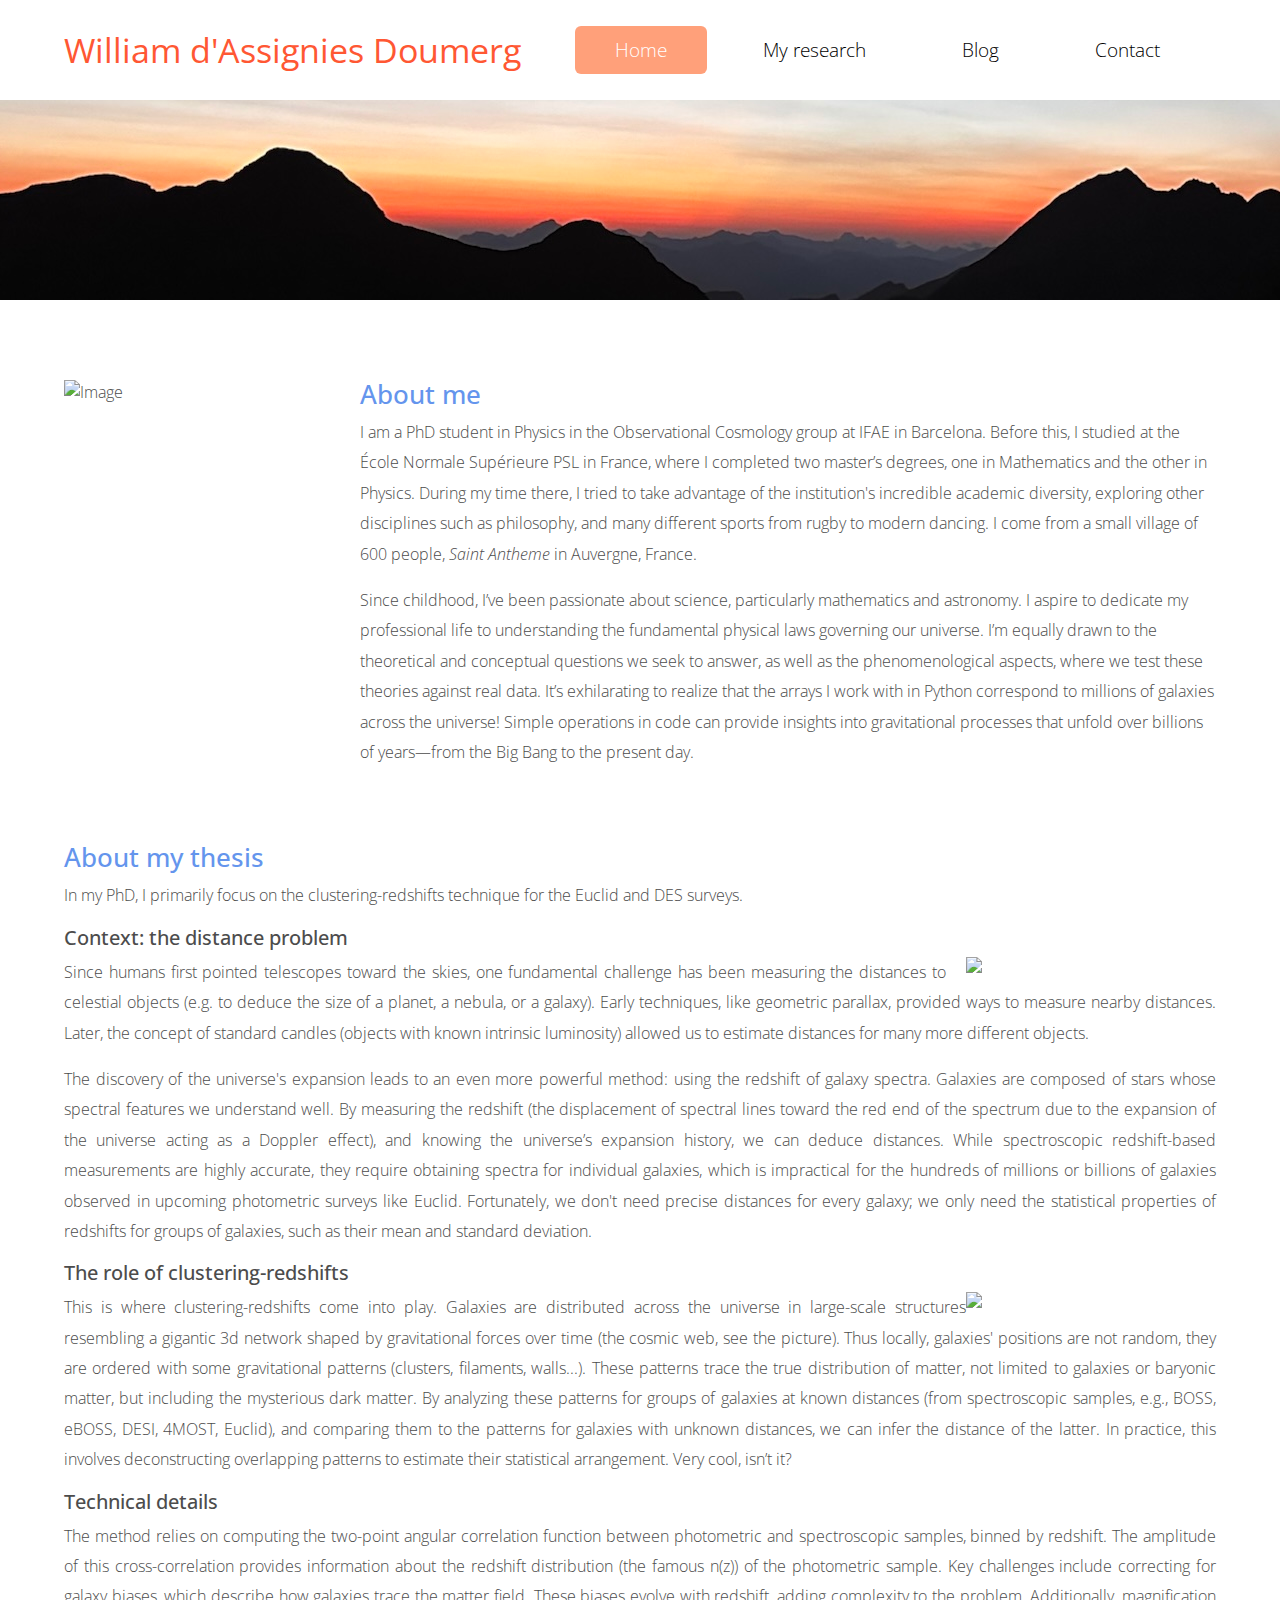
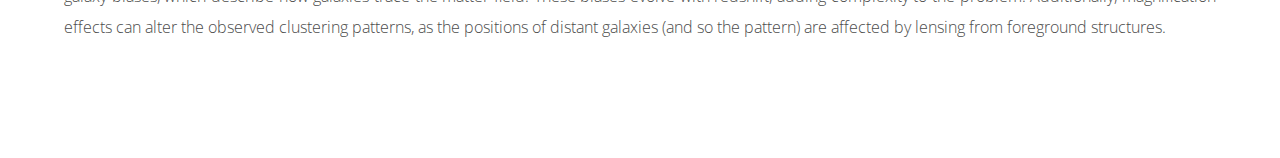
==== commit d28409c4: "Add files via upload" ====
--- a/index.html
+++ b/index.html
@@ -78,10 +78,13 @@
 
                             <div class="col-xs-12 col-sm-12 col-md-8 col-lg-9 col-xl-9 tm-2-rows-sm-down-1">
                                 <h3 class="tm-gold-text"> About me </h3>
-                                <p>I am a PhD student in Physics in the Observational Cosmology group at IFAE in Barcelona. Before this, I studied at the École Normale Supérieure PSL in France, where I completed two master’s degrees, one in Mathematics and the other in Physics. During my time there, I tried to take advantage of the institution's incredible academic diversity, exploring other disciplines such as philosophy, and many different sports from rugby to modern dancing.</p>
-                                <p>Since childhood, I’ve been passionate about science, particularly mathematics and astronomy. I aspire to dedicate my professional life to understanding the fundamental physical laws governing our universe. I’m equally drawn to the theoretical and conceptual questions we seek to answer, as well as the phenomenological aspects, where we test these theories against real data. It’s exhilarating to realize that the arrays I work with in Python correspond to millions of galaxies across the universe! Simple operations in code can provide insights into gravitational processes that unfold over billions of years—from the Big Bang to the present day.<p>
+                                <p>I am a PhD student in Physics in the Observational Cosmology group at IFAE in Barcelona. Before this, I studied at the École Normale Supérieure PSL in France, where I completed two master’s degrees, one in Mathematics and the other in Physics. During my time there, I tried to take advantage of the institution's incredible academic diversity, exploring other disciplines such as philosophy, and many different sports from rugby to modern dancing.  I come from  a small village of 600 people, <i>Saint Antheme</i> in Auvergne, France.  </p>
+                                <p> Since childhood, I’ve been passionate about science, particularly mathematics and astronomy. I aspire to dedicate my professional life to understanding the fundamental physical laws governing our universe. I’m equally drawn to the theoretical and conceptual questions we seek to answer, as well as the phenomenological aspects, where we test these theories against real data. It’s exhilarating to realize that the arrays I work with in Python correspond to millions of galaxies across the universe! Simple operations in code can provide insights into gravitational processes that unfold over billions of years—from the Big Bang to the present day.</p>
                                 </div>
                         </div>
+
+
+
 
                         <div class="row tm-margin-t-mid">
                             <div class="col-xs-12">
@@ -90,15 +93,21 @@
 
 
                                 <h5>Context: the distance problem</h5>
-                                <p>Since humans first pointed telescopes toward the skies, one fundamental challenge has been measuring the distances to celestial objects (e.g. to deduce the size of a planet, a nebulae, or a galaxy). Early techniques, like geometric parallax, provided ways to measure nearby distances. Later, the concept of standard candles (objects with known intrinsic luminosity) allowed us to estimate distances for many more different objects.</p>
-                                <p>The discovery of the universe's expansion lead to an even more powerful method: using the redshift of galaxy spectra. Galaxies are composed of stars whose spectral features we understand well. By measuring the redshift (the displacement of spectral lines toward the red end of the spectrum due to the expansion of the universe acting as a Doppler effect), and knowing the universe’s expansion history, we can deduce distances.
-                                  While spectroscopic redshift-based measurements are highly accurate, they require obtaining spectra for individual galaxies, which is impractical for the hundreds of millions or billions of galaxies observed in upcoming photometric surveys like Euclid. Fortunately, we don't need precise distances for every galaxy; we only need the statistical properties of redshifts for groups of galaxies, such as their mean and standard deviation.
+                                <p style="text-align: justify;">
+                                  <img class="post-img" src="img/distance_euclid.jpg" width="250" align="right" style="margin-left: 20px;">
+                                  Since humans first pointed telescopes toward the skies, one fundamental challenge has been measuring the distances to celestial objects (e.g. to deduce the size of a planet, a nebula, or a galaxy). Early techniques, like geometric parallax, provided ways to measure nearby distances. Later, the concept of standard candles (objects with known intrinsic luminosity) allowed us to estimate distances for many more different objects.
+                                </p>
+                                <p style="text-align: justify;">The discovery of the universe's expansion leads to an even more powerful method: using the redshift of galaxy spectra. Galaxies are composed of stars whose spectral features we understand well. By measuring the redshift (the displacement of spectral lines toward the red end of the spectrum due to the expansion of the universe acting as a Doppler effect), and knowing the universe’s expansion history, we can deduce distances.
+                                  While spectroscopic redshift-based measurements are highly accurate, they require obtaining spectra for individual galaxies, which is impractical for the hundreds of millions or billions of galaxies observed in upcoming photometric surveys like Euclid. Fortunately, we don't need precise distances for every galaxy; we only need the statistical properties of redshifts for groups of galaxies, such as their mean and standard deviation.</p>
                                 <h5>The role of clustering-redshifts</h5>
-                                <p> This is where clustering-redshifts come into play. Galaxies are distributed across the universe in large-scale structures resembling a gigantesc 3d network shaped by gravitational forces over time (the cosmic web). Thus locally, galaxies positions are not randoms, they are ordered with some gravitational paterns (clusters, filaments, walls...). These patterns trace the true distribution of matter, not limited to galaxies or baryonic matter, but including the mysterious dark matter.
-                                By analyzing these patterns for groups of galaxies at known distances (from spectroscopic samples, e.g., BOSS, eBOSS, DESI, 4MOST, Euclid), and comparing them to the patterns for galaxies with unknown distances, we can infer the distance of the latter. In practice, this involves deconstructing overlapping patterns to estimate their statistical arrangement. Very cool, isn’t it?<p>
+                                <p style="text-align: justify;">
+                                  <img class="post-img" src="img/cosmic_web.jpg" width="250" align="right">
+
+                                  This is where clustering-redshifts come into play. Galaxies are distributed across the universe in large-scale structures resembling a gigantic 3d network shaped by gravitational forces over time (the cosmic web, see the picture). Thus locally, galaxies' positions are not random, they are ordered with some gravitational patterns (clusters, filaments, walls...). These patterns trace the true distribution of matter, not limited to galaxies or baryonic matter, but including the mysterious dark matter.
+                                By analyzing these patterns for groups of galaxies at known distances (from spectroscopic samples, e.g., BOSS, eBOSS, DESI, 4MOST, Euclid), and comparing them to the patterns for galaxies with unknown distances, we can infer the distance of the latter. In practice, this involves deconstructing overlapping patterns to estimate their statistical arrangement. Very cool, isn’t it?</p>
                                 <h5>Technical details</h5>
-                                <p> The method relies on computing the two-point angular correlation function between photometric and spectroscopic samples, binned by redshift. The amplitude of this cross-correlation provides information about the redshift distribution (the famous n(z)) of the photometric sample.
-                                   Key challenges include correcting for galaxy biases, which describe how galaxies trace the matter field. These biases evolve with redshift, adding complexity to the problem. Additionally, magnification effects can alter the observed clustering patterns, as the positions of distant galaxies (and so the patern) are affected by lensing from foreground structures.<p>
+                                <p style="text-align: justify;"> The method relies on computing the two-point angular correlation function between photometric and spectroscopic samples, binned by redshift. The amplitude of this cross-correlation provides information about the redshift distribution (the famous n(z)) of the photometric sample.
+                                   Key challenges include correcting for galaxy biases, which describe how galaxies trace the matter field. These biases evolve with redshift, adding complexity to the problem. Additionally, magnification effects can alter the observed clustering patterns, as the positions of distant galaxies (and so the pattern) are affected by lensing from foreground structures.</p>
                             </div>
                         </div>
 
@@ -110,6 +119,6 @@
 
 
 
-                
+
         </body>
         </html>
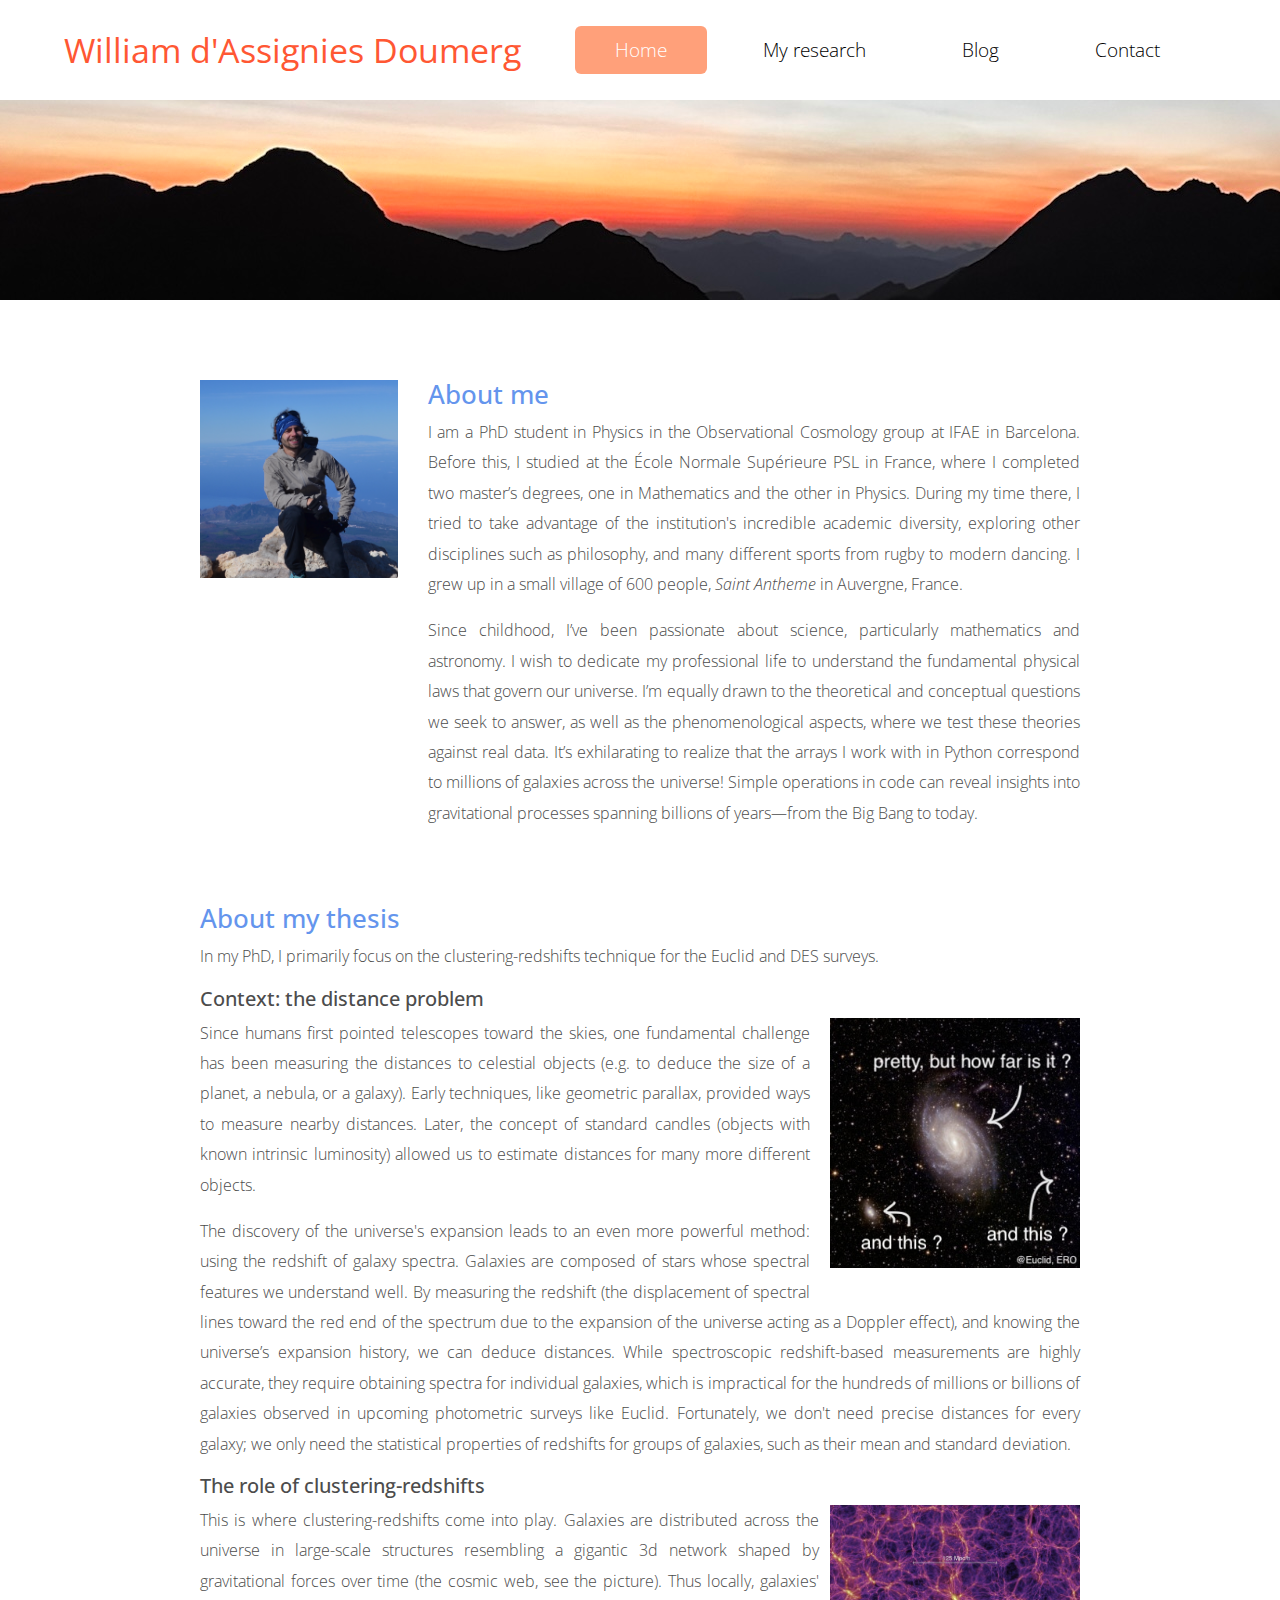
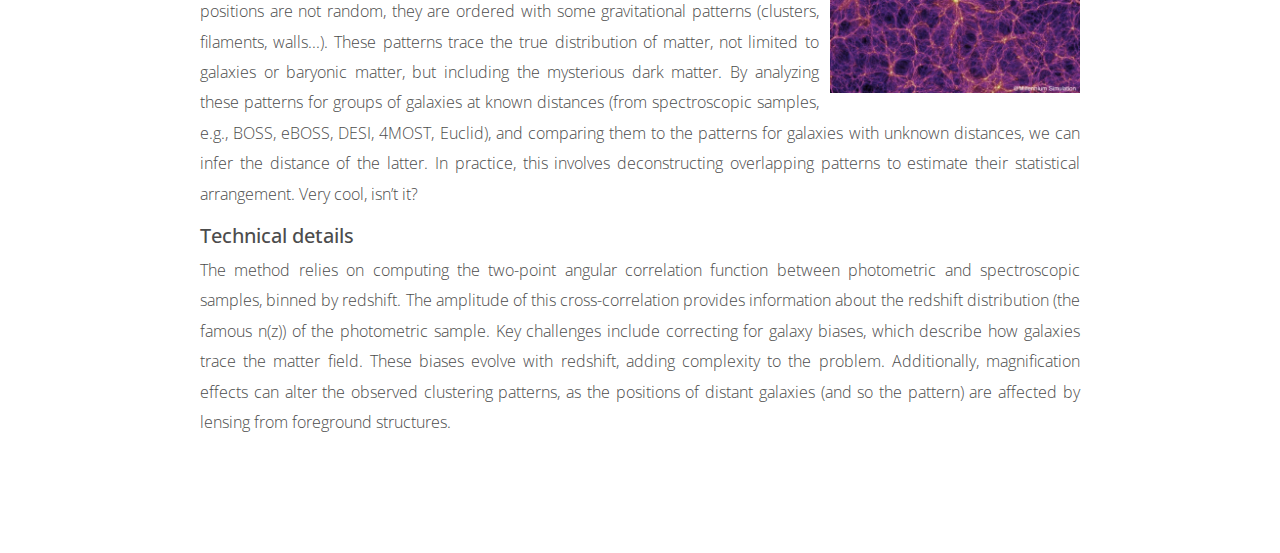
==== commit d0b81c64: "Add files via upload" ====
--- a/index.html
+++ b/index.html
@@ -78,8 +78,8 @@
 
                             <div class="col-xs-12 col-sm-12 col-md-8 col-lg-9 col-xl-9 tm-2-rows-sm-down-1">
                                 <h3 class="tm-gold-text"> About me </h3>
-                                <p>I am a PhD student in Physics in the Observational Cosmology group at IFAE in Barcelona. Before this, I studied at the École Normale Supérieure PSL in France, where I completed two master’s degrees, one in Mathematics and the other in Physics. During my time there, I tried to take advantage of the institution's incredible academic diversity, exploring other disciplines such as philosophy, and many different sports from rugby to modern dancing.  I come from  a small village of 600 people, <i>Saint Antheme</i> in Auvergne, France.  </p>
-                                <p> Since childhood, I’ve been passionate about science, particularly mathematics and astronomy. I aspire to dedicate my professional life to understanding the fundamental physical laws governing our universe. I’m equally drawn to the theoretical and conceptual questions we seek to answer, as well as the phenomenological aspects, where we test these theories against real data. It’s exhilarating to realize that the arrays I work with in Python correspond to millions of galaxies across the universe! Simple operations in code can provide insights into gravitational processes that unfold over billions of years—from the Big Bang to the present day.</p>
+                                <p>I am a PhD student in Physics in the Observational Cosmology group at IFAE in Barcelona. Before this, I studied at the École Normale Supérieure PSL in France, where I completed two master’s degrees, one in Mathematics and the other in Physics. During my time there, I tried to take advantage of the institution's incredible academic diversity, exploring other disciplines such as philosophy, and many different sports from rugby to modern dancing. I grew up in a small village of 600 people, <i>Saint Antheme</i> in Auvergne, France.  </p>
+                                <p> Since childhood, I’ve been passionate about science, particularly mathematics and astronomy. I wish to dedicate my professional life to understand the fundamental physical laws that govern our universe. I’m equally drawn to the theoretical and conceptual questions we seek to answer, as well as the phenomenological aspects, where we test these theories against real data. It’s exhilarating to realize that the arrays I work with in Python correspond to millions of galaxies across the universe! Simple operations in code  can reveal insights into gravitational processes spanning billions of years—from the Big Bang to today.</p>
                                 </div>
                         </div>
 
--- a/css/templatemo-style.css
+++ b/css/templatemo-style.css
@@ -1,4 +1,4 @@
-/* 
+/*
 
 Classic Template
 
@@ -119,7 +119,7 @@
 }
 
 h3 { font-size: 1.65rem; }
-h4 { 
+h4 {
 	font-size: 1.4rem;
 	line-height: 1.6;
 }
@@ -143,7 +143,7 @@
 .tm-btn-gray { background-color: #666666; }
 .tm-btn-gray:hover,
 .tm-btn-gray:focus {
-	background-color: #515050;	
+	background-color: #515050;
 }
 
 .tm-margin-b-15 { margin-bottom: 15px; }
@@ -154,11 +154,15 @@
 .tm-margin-t-mid { margin-top: 60px; }
 .tm-margin-t-small { margin-top: 30px; }
 
-.tm-text-link { 
-	color: #006699; 
+.tm-text-link {
+	color: #006699;
 	line-height: 2.8;
 	text-decoration: underline;
 }
+.tm-section {
+        margin-left: 4cm;
+        margin-right: 4cm;
+    }
 .tm-overflow-auto { overflow: auto; }
 .tm-small-font { font-size: 1rem; }
 .tm-related-post { margin-bottom: 40px; }
@@ -197,25 +201,30 @@
 }
 .tm-footer-thumbnail { margin-bottom: 5px; }
 
-.tm-copyright-text { 
-	color: #999999; 
+.tm-copyright-text {
+	color: #999999;
 	margin-bottom: 0;
 }
 
 hr { border-top: 1px solid #CCCCCC; }
 p { line-height: 1.9; }
 
-.tm-gray-bg { 
-	background-color: #CCCCCC; 
+.tm-gray-bg {
+	background-color: #CCCCCC;
 	color: black;
 	padding: 30px 20px 20px;
 }
 .tm-footer-content-box-title { margin-bottom: 30px; }
 
 .tm-img-post { margin-bottom: 30px; }
-
+.post-img {
+    margin-left: 0.3cm; /* Espace entre l'image et le texte à gauche */
+    margin-bottom: 0.3cm; /* Facultatif : espace entre l'image et le texte en dessous */
+}
 .tm-aside-r { padding-left: 30px; }
-
+.tm-2-rows-sm-down-1 p {
+    text-align: justify;
+}
 .form-control {
 	border-radius: 0;
 	font-size: 1.1rem;
@@ -256,7 +265,7 @@
 	}
 
 	.tm-subtitle { margin-bottom: 40px; }
-	
+
 	#tmNavbar .navbar-nav .nav-link { padding: 10px 25px; }
 	.media { max-width: 240px; }
 	.media-left {
@@ -272,11 +281,11 @@
 	    padding-bottom: 60px;
 	}
 
-	.tm-2-col-left, .tm-2-col-right { 
+	.tm-2-col-left, .tm-2-col-right {
 		margin: 0 auto;
-		max-width: 660px; 
-	}
-	
+		max-width: 660px;
+	}
+
 	.tm-margin-t-big { margin-top: 30px; }
 	.media { max-width: 100%; }
 	.media-left {
@@ -298,18 +307,18 @@
 	.tm-2-rows-md-down-1 {
 		-webkit-order: 1;
 		    -ms-flex-order: 1;
-		        order: 1;		
+		        order: 1;
 	}
 	.tm-2-rows-md-down-2 {
 		-webkit-order: 2;
 		    -ms-flex-order: 2;
 		        order: 2;
 		margin-bottom: 0;
-		margin-top: 30px;		
-	}
-
-	.tm-contact-right { 
-		padding-left: 15px; 
+		margin-top: 30px;
+	}
+
+	.tm-contact-right {
+		padding-left: 15px;
 		padding-top: 40px;
 	}
 }
@@ -331,7 +340,7 @@
 	#tmNavbar .navbar-nav .nav-item { float: none; }
 	#tmNavbar .navbar-nav .nav-link { padding: 10px 35px; }
 	#tmNavbar {
-		background: white; 
+		background: white;
 		border-radius: 6px;
 	}
 	#tmNavbar .navbar-nav .nav-item+.nav-item { margin-left: 0; }
@@ -345,7 +354,7 @@
 	}
 	.navbar-toggler:focus { outline: none; }
 	.tm-content-box { margin-bottom: 50px; }
-	
+
 	.tm-2-col-left {
 		padding-right: 0;
 		max-width: 660px;
@@ -353,7 +362,7 @@
 
 	.tm-2-col-right { padding-left: 0; }
 	.tm-margin-b-40 { margin-bottom: 25px; }
-	
+
 	.tm-copyright-text { padding-top: 0; }
 	.tm-gray-bg { padding: 20px 20px 10px; }
 	.tm-footer { padding-bottom: 15px; }
@@ -370,14 +379,14 @@
 	.tm-2-rows-sm-down-1 {
 		-webkit-order: 1;
 		    -ms-flex-order: 1;
-		        order: 1;		
+		        order: 1;
 	}
 	.tm-2-rows-sm-down-2 {
 		-webkit-order: 2;
 		    -ms-flex-order: 2;
 		        order: 2;
 		margin-bottom: 0;
-		margin-top: 30px;		
+		margin-top: 30px;
 	}
 
 	.tm-sm-m-b { margin-bottom: 20px; }
@@ -401,5 +410,3 @@
 	.tm-xs-m-t { margin-top: 20px; }
 	.tm-btn { padding: 10px 30px; }
 }
-
-
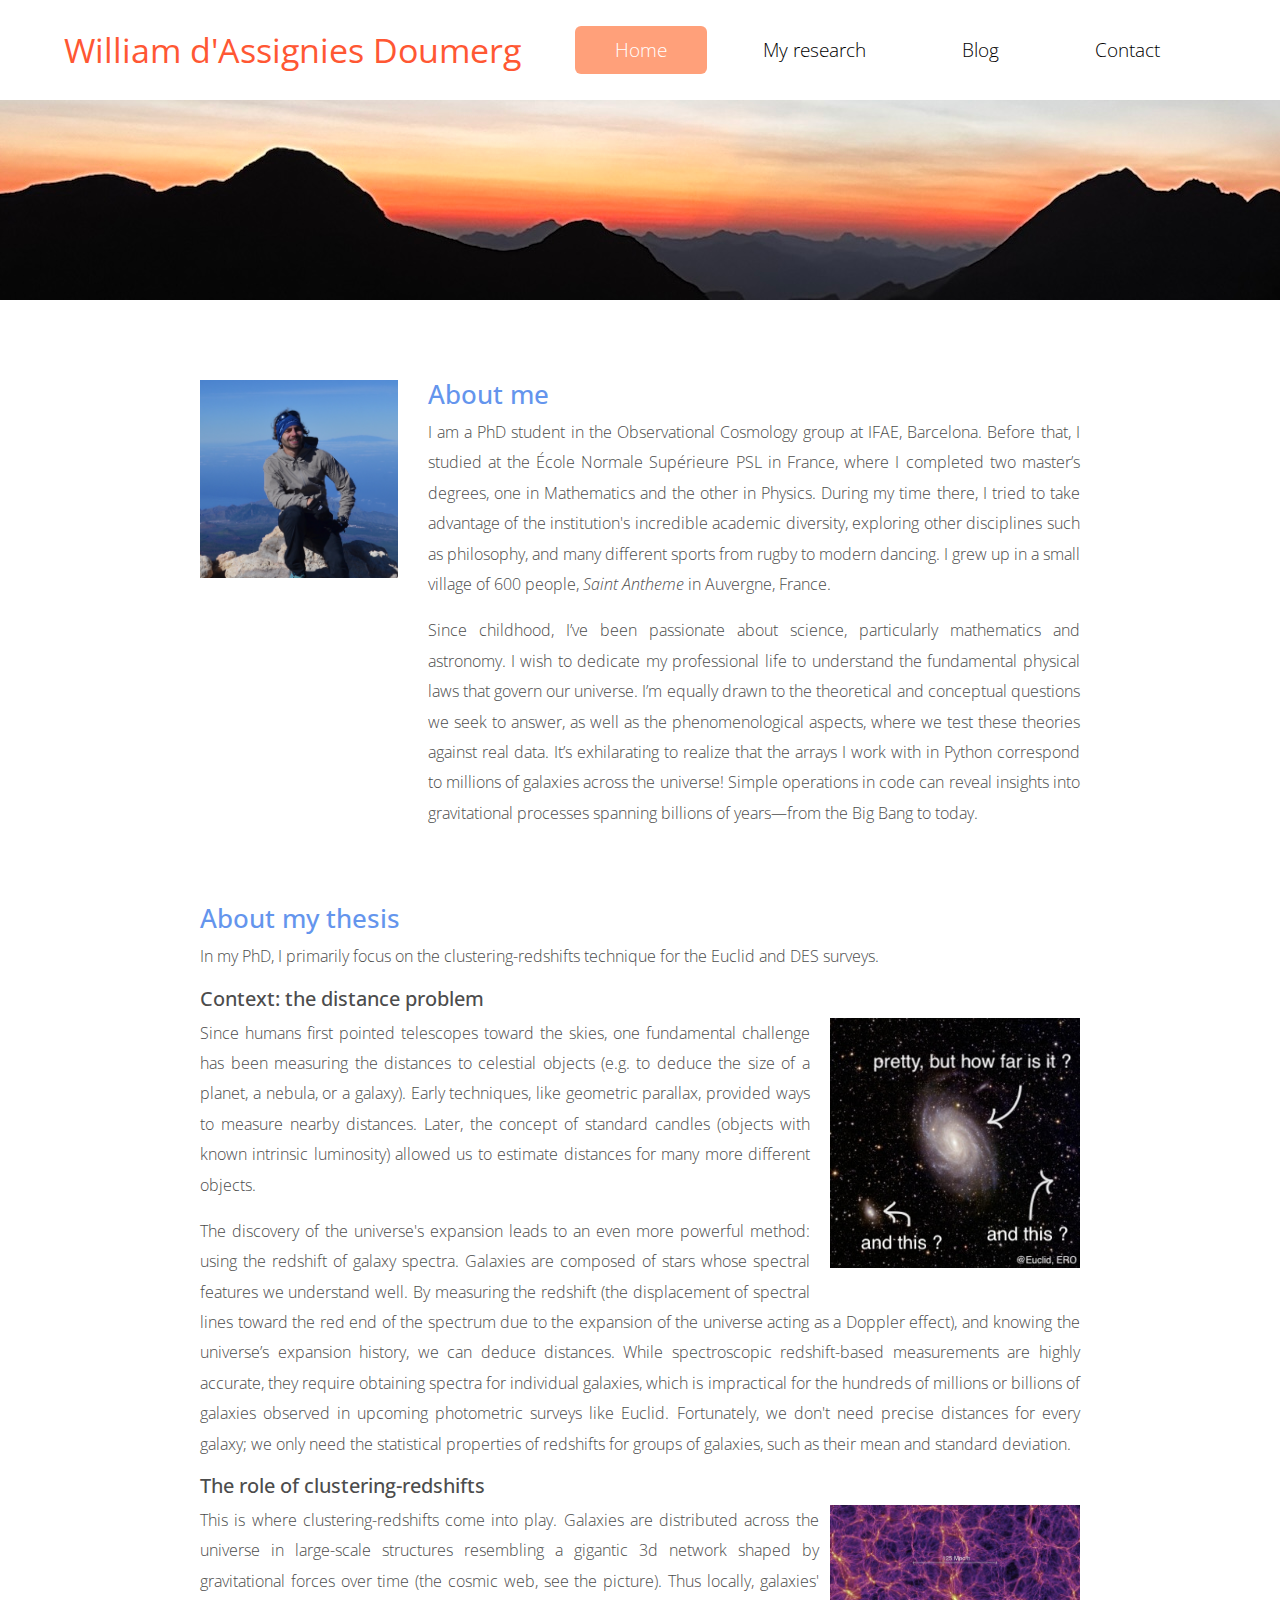
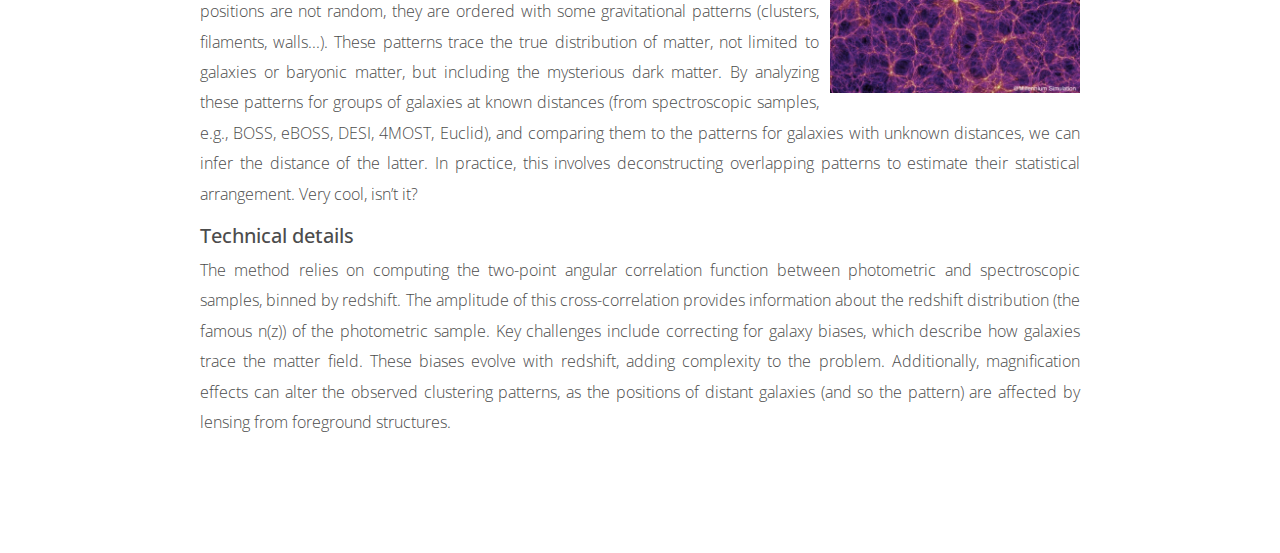
==== commit f3b98ca3: "Add files via upload" ====
--- a/index.html
+++ b/index.html
@@ -78,7 +78,7 @@
 
                             <div class="col-xs-12 col-sm-12 col-md-8 col-lg-9 col-xl-9 tm-2-rows-sm-down-1">
                                 <h3 class="tm-gold-text"> About me </h3>
-                                <p>I am a PhD student in Physics in the Observational Cosmology group at IFAE in Barcelona. Before this, I studied at the École Normale Supérieure PSL in France, where I completed two master’s degrees, one in Mathematics and the other in Physics. During my time there, I tried to take advantage of the institution's incredible academic diversity, exploring other disciplines such as philosophy, and many different sports from rugby to modern dancing. I grew up in a small village of 600 people, <i>Saint Antheme</i> in Auvergne, France.  </p>
+                                <p>I am a PhD student in the Observational Cosmology group at IFAE, Barcelona. Before that, I studied at the École Normale Supérieure PSL in France, where I completed two master’s degrees, one in Mathematics and the other in Physics. During my time there, I tried to take advantage of the institution's incredible academic diversity, exploring other disciplines such as philosophy, and many different sports from rugby to modern dancing. I grew up in a small village of 600 people, <i>Saint Antheme</i> in Auvergne, France.  </p>
                                 <p> Since childhood, I’ve been passionate about science, particularly mathematics and astronomy. I wish to dedicate my professional life to understand the fundamental physical laws that govern our universe. I’m equally drawn to the theoretical and conceptual questions we seek to answer, as well as the phenomenological aspects, where we test these theories against real data. It’s exhilarating to realize that the arrays I work with in Python correspond to millions of galaxies across the universe! Simple operations in code  can reveal insights into gravitational processes spanning billions of years—from the Big Bang to today.</p>
                                 </div>
                         </div>
